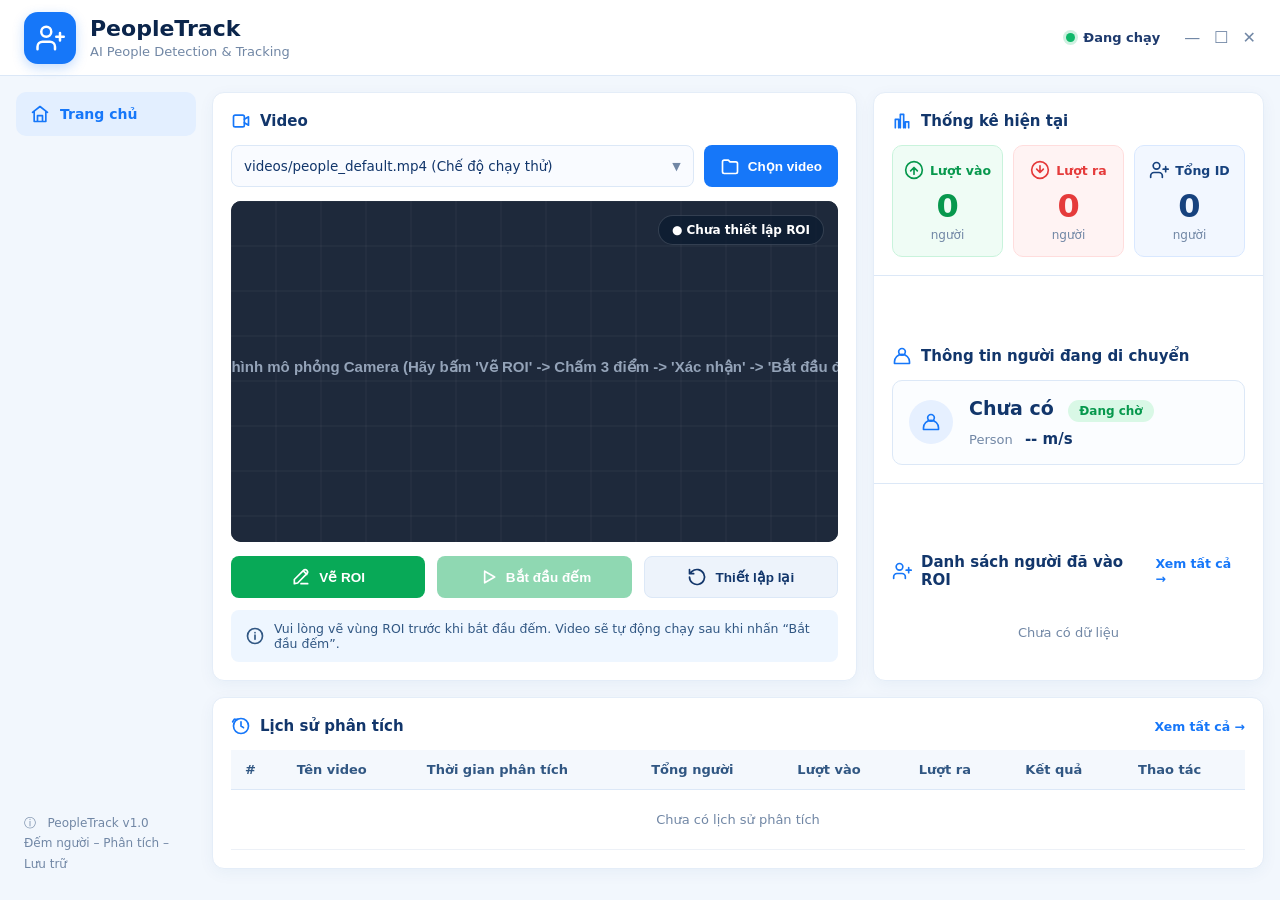
==== index.html @ bcb887e1 "Update PeopleTrack" ====
<!doctype html>
<html lang="vi">
<head>
  <meta charset="utf-8" />
  <meta name="viewport" content="width=device-width,initial-scale=1" />
  <title>PeopleTrack - AI People Detection & Tracking</title>
  <style>
    :root {
      --b: #1677f9;
      --g: #08a957;
      --r: #ed4141;
      --navy: #12366b;
      --muted: #7187a5;
      --line: #dce8f7;
      --bg: #f2f7fd;
    }
    * { box-sizing: border-box; }
    body {
      margin: 0;
      background: var(--bg);
      color: var(--navy);
      font: 14px "Segoe UI", system-ui, -apple-system, sans-serif;
    }
    svg {
      width: 20px;
      height: 20px;
      fill: none;
      stroke: currentColor;
      stroke-width: 2;
      stroke-linecap: round;
      stroke-linejoin: round;
      flex: none;
    }
    /* Header */
    .top {
      height: 76px;
      background: #fff;
      border-bottom: 1px solid var(--line);
      display: flex;
      align-items: center;
      justify-content: space-between;
      padding: 0 24px;
    }
    .brand { display: flex; align-items: center; gap: 14px; }
    .logo {
      width: 52px;
      height: 52px;
      border-radius: 14px;
      background: var(--b);
      color: white;
      display: grid;
      place-items: center;
      box-shadow: 0 4px 12px rgba(22, 119, 249, 0.25);
    }
    .logo svg { width: 30px; height: 30px; }
    .brand h1 { margin: 0; font-size: 22px; font-weight: 700; color: #0b254b; }
    .brand p { margin: 3px 0 0; color: var(--muted); font-size: 13px; }
    .top-right { display: flex; align-items: center; gap: 24px; }
    .status {
      display: flex;
      align-items: center;
      font-weight: 600;
      font-size: 13px;
      color: #1e3a6d;
    }
    .status::before {
      content: "";
      display: inline-block;
      width: 9px;
      height: 9px;
      border-radius: 50%;
      background: #10b86a;
      margin-right: 8px;
      box-shadow: 0 0 0 3px rgba(16, 184, 106, 0.2);
    }
    .win-btns { display: flex; gap: 14px; color: var(--muted); font-size: 16px; user-select: none; }

    /* Layout */
    .layout {
      display: grid;
      grid-template-columns: 180px minmax(0, 1fr);
      gap: 16px;
      padding: 16px;
      max-width: 1760px;
      margin: auto;
    }
    .side {
      display: flex;
      flex-direction: column;
      justify-content: space-between;
      min-height: calc(100vh - 110px);
    }
    .nav {
      display: flex;
      align-items: center;
      gap: 10px;
      padding: 12px 14px;
      border-radius: 10px;
      background: #e3efff;
      color: var(--b);
      font-weight: 600;
      cursor: pointer;
    }
    .version { font-size: 12px; color: var(--muted); line-height: 1.7; padding: 8px; }
    .main { min-width: 0; }
    .topgrid {
      display: grid;
      grid-template-columns: minmax(0, 1.65fr) minmax(360px, 1fr);
      gap: 16px;
    }
    .panel {
      background: white;
      border: 1px solid #e4edf8;
      border-radius: 12px;
      box-shadow: 0 4px 16px rgba(29, 77, 129, 0.05);
    }
    .video-panel { padding: 18px; }
    .title {
      display: flex;
      align-items: center;
      justify-content: space-between;
      font-size: 15px;
      font-weight: 700;
      margin: 0 0 14px;
    }
    .title-left { display: flex; align-items: center; gap: 9px; }
    .title svg { color: var(--b); }
    .view-all {
      font-size: 12.5px;
      color: var(--b);
      text-decoration: none;
      font-weight: 600;
      cursor: pointer;
    }
    .view-all:hover { text-decoration: underline; }

    /* Video Controls Header */
    .head {
      display: flex;
      align-items: center;
      gap: 10px;
      margin-bottom: 14px;
    }
    .select-box {
      flex: 1;
      height: 42px;
      border: 1px solid var(--line);
      border-radius: 8px;
      padding: 0 12px;
      background: #f9fbff;
      color: var(--navy);
      font-size: 13.5px;
      display: flex;
      align-items: center;
      justify-content: space-between;
    }
    .btn {
      border: 0;
      border-radius: 8px;
      min-height: 42px;
      padding: 10px 16px;
      display: inline-flex;
      align-items: center;
      justify-content: center;
      gap: 8px;
      font-weight: 600;
      font-size: 13.5px;
      cursor: pointer;
      transition: all 0.15s ease;
    }
    .btn:disabled { opacity: 0.45; cursor: not-allowed; }
    .blue { background: var(--b); color: white; }
    .blue:hover:not(:disabled) { background: #0e63d8; }
    .green { background: var(--g); color: white; }
    .green:hover:not(:disabled) { background: #069149; }
    .light { background: #edf3fb; color: var(--navy); border: 1px solid #dce8f7; }
    .light:hover:not(:disabled) { background: #e1ecf9; }
    .red { background: #fff1f1; color: #c83232; border: 1px solid #ffd5d5; }

    /* Video Screen & Overlays */
    .screen {
      position: relative;
      aspect-ratio: 16/9;
      background: #0f1926;
      border-radius: 10px;
      overflow: hidden;
    }
    .screen video, .screen img#streamImg {
      width: 100%;
      height: 100%;
      object-fit: contain;
      display: block;
    }
    .screen canvas {
      position: absolute;
      inset: 0;
      width: 100%;
      height: 100%;
      pointer-events: none;
    }
    .overlay-stats {
      position: absolute;
      top: 14px;
      left: 14px;
      background: rgba(15, 25, 38, 0.72);
      backdrop-filter: blur(4px);
      color: white;
      padding: 10px 14px;
      border-radius: 8px;
      line-height: 1.85;
      font-size: 13.5px;
      pointer-events: none;
      border: 1px solid rgba(255, 255, 255, 0.12);
    }
    .overlay-stats div { display: flex; align-items: center; gap: 8px; }
    .dot { width: 10px; height: 10px; border-radius: 50%; display: inline-block; }
    .roi-state {
      position: absolute;
      right: 14px;
      top: 14px;
      background: rgba(12, 28, 48, 0.78);
      color: white;
      border-radius: 20px;
      padding: 7px 13px;
      font-size: 12px;
      font-weight: 600;
      border: 1px solid rgba(255, 255, 255, 0.15);
      pointer-events: none;
    }

    /* Tools & Actions */
    .tools {
      display: none;
      align-items: center;
      gap: 8px;
      flex-wrap: wrap;
      margin-top: 12px;
      padding: 10px 14px;
      background: #f5f9ff;
      border: 1px solid var(--line);
      border-radius: 8px;
    }
    .tools.show { display: flex; }
    .tools span { margin-right: auto; color: #315783; font-size: 13px; font-weight: 500; }
    .actions {
      display: grid;
      grid-template-columns: repeat(3, 1fr);
      gap: 12px;
      margin-top: 14px;
    }
    .hint {
      display: flex;
      align-items: center;
      gap: 9px;
      background: #eef6ff;
      color: #315783;
      border-radius: 8px;
      padding: 11px 14px;
      margin-top: 12px;
      font-size: 12.5px;
    }

    /* Right Panel Sections */
    .right { overflow: hidden; display: flex; flex-direction: column; justify-content: space-between; }
    .section { padding: 18px; border-bottom: 1px solid var(--line); }
    .section:last-child { border: 0; }
    .stats {
      display: grid;
      grid-template-columns: repeat(3, 1fr);
      gap: 10px;
    }
    .stat {
      text-align: center;
      border: 1px solid;
      border-radius: 10px;
      padding: 14px 8px;
    }
    .stathead {
      display: flex;
      align-items: center;
      justify-content: center;
      gap: 6px;
      font-size: 12.5px;
      font-weight: 600;
    }
    .stat strong { display: block; font-size: 32px; margin: 10px 0 4px; line-height: 1; }
    .stat em { font-size: 12px; font-style: normal; color: var(--muted); }
    .in { background: #effcf5; border-color: #c9f3dc; color: #07984d; }
    .out { background: #fff3f3; border-color: #ffdddd; color: #e53b3b; }
    .total { background: #f2f7ff; border-color: #d9e8ff; color: #17427e; }

    /* Moving Person Info */
    .person {
      display: flex;
      align-items: center;
      gap: 16px;
      border: 1px solid var(--line);
      background: #fbfdff;
      border-radius: 10px;
      padding: 16px;
    }
    .person .avatar {
      width: 44px;
      height: 44px;
      border-radius: 50%;
      background: #e6f0ff;
      color: var(--b);
      display: grid;
      place-items: center;
    }
    .person strong { font-size: 19px; }
    .person p { margin: 8px 0 0; color: var(--muted); font-size: 13px; }
    .person p b { color: var(--navy); font-size: 15px; margin-left: 8px; }
    .pill {
      display: inline-flex;
      margin-left: 10px;
      border-radius: 18px;
      padding: 4px 11px;
      background: #d9f8e6;
      color: #07984d;
      font-size: 12px;
      font-weight: 600;
    }

    /* Thumbnails Grid */
    .people {
      display: grid;
      grid-template-columns: repeat(5, minmax(0, 1fr));
      gap: 10px;
    }
    .thumb { text-align: left; }
    .thumb img {
      width: 100%;
      aspect-ratio: 3/4;
      object-fit: cover;
      border-radius: 8px;
      background: #edf3fb;
      border: 1px solid var(--line);
    }
    .thumb b { display: block; margin-top: 5px; font-size: 12.5px; color: var(--navy); }
    .thumb small { display: block; font-size: 11.5px; color: var(--muted); }
    .empty {
      grid-column: 1/-1;
      text-align: center;
      padding: 22px;
      color: var(--muted);
      font-size: 13px;
    }

    /* History Table */
    .history { margin-top: 16px; padding: 18px; }
    .tablewrap { overflow-x: auto; }
    table { width: 100%; border-collapse: collapse; white-space: nowrap; font-size: 13px; }
    th {
      background: #f4f8fd;
      text-align: left;
      padding: 12px 14px;
      font-weight: 600;
      color: #315783;
      border-bottom: 1px solid var(--line);
    }
    td { padding: 12px 14px; border-bottom: 1px solid #edf1f7; }
    .badge {
      display: inline-flex;
      padding: 4px 12px;
      border-radius: 20px;
      background: #d9f8e6;
      color: #07984d;
      font-weight: 600;
      font-size: 12px;
    }
    .btn-detail {
      border: 1px solid #cbe0ff;
      background: #f4f9ff;
      color: var(--b);
      border-radius: 7px;
      padding: 6px 12px;
      font-size: 12.5px;
      font-weight: 600;
      cursor: pointer;
      display: inline-flex;
      align-items: center;
      gap: 6px;
    }
    .btn-detail:hover { background: #e3efff; }

    /* Modal Popup (Chi tiết phân tích) */
    .modal-backdrop {
      position: fixed;
      inset: 0;
      background: rgba(11, 25, 44, 0.55);
      backdrop-filter: blur(2px);
      display: none;
      place-items: center;
      z-index: 1000;
      padding: 16px;
    }
    .modal-backdrop.show { display: grid; }
    .modal-box {
      background: #fff;
      width: 100%;
      max-width: 680px;
      border-radius: 14px;
      box-shadow: 0 20px 50px rgba(0, 0, 0, 0.25);
      padding: 22px;
      animation: pop 0.18s ease-out;
    }
    @keyframes pop {
      from { transform: scale(0.95); opacity: 0; }
      to { transform: scale(1); opacity: 1; }
    }
    .modal-header {
      display: flex;
      align-items: center;
      justify-content: space-between;
      margin-bottom: 18px;
    }
    .modal-header h3 {
      margin: 0;
      font-size: 17px;
      display: flex;
      align-items: center;
      gap: 8px;
    }
    .close-btn {
      background: none;
      border: 0;
      font-size: 20px;
      color: var(--muted);
      cursor: pointer;
    }
    .modal-footer {
      margin-top: 20px;
      padding-top: 14px;
      border-top: 1px solid var(--line);
      text-align: center;
    }
    .btn-close-modal {
      width: 100%;
      padding: 10px;
      border-radius: 8px;
      border: 1px solid var(--line);
      background: #f8fbff;
      color: var(--b);
      font-weight: 600;
      cursor: pointer;
    }
    .btn-close-modal:hover { background: #eef5ff; }

    @media (max-width: 1080px) {
      .layout { grid-template-columns: 1fr; }
      .side { min-height: 0; flex-direction: row; align-items: center; }
      .topgrid { grid-template-columns: 1fr; }
    }
  </style>
</head>
<body>
  <!-- Icons SVG -->
  <svg style="display: none" xmlns="http://www.w3.org/2000/svg">
    <symbol id="home" viewBox="0 0 24 24"><path d="m3 10 9-7 9 7M5 9v12h14V9M9 21v-7h6v7" /></symbol>
    <symbol id="video" viewBox="0 0 24 24"><rect x="3" y="5" width="13" height="14" rx="2" /><path d="m16 10 5-3v10l-5-3" /></symbol>
    <symbol id="folder" viewBox="0 0 24 24"><path d="M3 7a2 2 0 0 1 2-2h5l2 2h7a2 2 0 0 1 2 2v10a2 2 0 0 1-2 2H5a2 2 0 0 1-2-2z" /></symbol>
    <symbol id="edit" viewBox="0 0 24 24"><path d="m15 5 4 4M4 20l4-.8L19 8a2.8 2.8 0 0 0-4-4L4 15zM12 20h8" /></symbol>
    <symbol id="play" viewBox="0 0 24 24"><path d="m8 5 12 7-12 7z" /></symbol>
    <symbol id="reset" viewBox="0 0 24 24"><path d="M3 12a9 9 0 1 0 3-6.7L3 8M3 3v5h5" /></symbol>
    <symbol id="info" viewBox="0 0 24 24"><circle cx="12" cy="12" r="9" /><path d="M12 11v5m0-8h.01" /></symbol>
    <symbol id="chart" viewBox="0 0 24 24"><path d="M4 20V10h4v10M10 20V4h4v16M16 20v-7h4v7" /></symbol>
    <symbol id="users" viewBox="0 0 24 24"><path d="M16 21v-2a4 4 0 0 0-4-4H6a4 4 0 0 0-4 4v2M9 11a4 4 0 1 0 0-8 4 4 0 0 0 0 8ZM20 8v6m3-3h-6" /></symbol>
    <symbol id="person" viewBox="0 0 24 24"><circle cx="12" cy="7" r="4" /><path d="M3 21v-2a9 9 0 0 1 18 0v2z" /></symbol>
    <symbol id="history" viewBox="0 0 24 24"><circle cx="12" cy="12" r="9" /><path d="M12 7v5l3 2M4 4 2 7m2-3h4" /></symbol>
    <symbol id="up" viewBox="0 0 24 24"><circle cx="12" cy="12" r="10" /><path d="m8 13 4-4 4 4M12 9v8" /></symbol>
    <symbol id="down" viewBox="0 0 24 24"><circle cx="12" cy="12" r="10" /><path d="m8 11 4 4 4-4M12 7v8" /></symbol>
    <symbol id="search" viewBox="0 0 24 24"><circle cx="11" cy="11" r="7" /><path d="m20 20-3.5-3.5" /></symbol>
  </svg>

  <!-- Header -->
  <header class="top">
    <div class="brand">
      <div class="logo"><svg><use href="#users" /></svg></div>
      <div>
        <h1>PeopleTrack</h1>
        <p>AI People Detection &amp; Tracking</p>
      </div>
    </div>
    <div class="top-right">
      <div class="status" id="status">Đang chạy</div>
      <div class="win-btns"><span>—</span><span>☐</span><span>✕</span></div>
    </div>
  </header>

  <!-- Main Layout -->
  <div class="layout">
    <aside class="side">
      <div class="nav"><svg><use href="#home" /></svg>Trang chủ</div>
      <div class="version">ⓘ &nbsp; PeopleTrack v1.0<br />Đếm người – Phân tích – Lưu trữ</div>
    </aside>

    <main class="main">
      <div class="topgrid">
        <!-- Cột Trái: Video & Vẽ ROI -->
        <section class="panel video-panel">
          <div class="title">
            <div class="title-left"><svg><use href="#video" /></svg>Video</div>
          </div>
          <div class="head">
            <div class="select-box">
              <span id="videoName">videos/videoplayback.mp4</span>
              <span style="color:var(--muted);font-size:11px">▼</span>
            </div>
            <button class="btn blue" id="choose"><svg><use href="#folder" /></svg>Chọn video</button>
            <input id="file" type="file" accept="video/*" hidden />
          </div>

          <div class="screen" id="screenBox">
            <video id="player" controls playsinline muted></video>
            <img id="streamImg" alt="AI Stream" style="display:none" />
            <canvas id="simCanvas" style="display:none"></canvas>
            <canvas id="canvas"></canvas>

            
            <div class="roi-state" id="roiLabel">● Chưa thiết lập ROI</div>
          </div>

          <!-- Thanh công cụ khi đang vẽ ROI -->
          <div class="tools" id="tools">
            <span id="message">Nhấn chuột trái trên video để chấm điểm ROI (ít nhất 3 điểm).</span>
            <button class="btn green" id="confirm">✓ Xác nhận ROI</button>
            <button class="btn red" id="clear">⌫ Xóa ROI</button>
            <button class="btn light" id="cancel">Hủy</button>
          </div>

          <!-- 3 Nút Điều Khiển Chính -->
          <div class="actions">
            <button class="btn green" id="draw"><svg><use href="#edit" /></svg>Vẽ ROI</button>
            <button class="btn green" id="start" disabled><svg><use href="#play" /></svg>Bắt đầu đếm</button>
            <button class="btn light" id="reset"><svg><use href="#reset" /></svg>Thiết lập lại</button>
          </div>

          <div class="hint">
            <svg><use href="#info" /></svg>
            Vui lòng vẽ vùng ROI trước khi bắt đầu đếm. Video sẽ tự động chạy sau khi nhấn “Bắt đầu đếm”.
          </div>
        </section>

        <!-- Cột Phải: Thống kê & Danh sách -->
        <section class="panel right">
          <div class="section">
            <div class="title">
              <div class="title-left"><svg><use href="#chart" /></svg>Thống kê hiện tại</div>
            </div>
            <div class="stats">
              <div class="stat in">
                <div class="stathead"><svg><use href="#up" /></svg>Lượt vào</div>
                <strong id="inCount">0</strong><em>người</em>
              </div>
              <div class="stat out">
                <div class="stathead"><svg><use href="#down" /></svg>Lượt ra</div>
                <strong id="outCount">0</strong><em>người</em>
              </div>
              <div class="stat total">
                <div class="stathead"><svg><use href="#users" /></svg>Tổng ID</div>
                <strong id="peopleCount">0</strong><em>người</em>
              </div>
            </div>
          </div>

         
           <div class="section">
            <div class="title">
              <div class="title-left"><svg><use href="#person" /></svg>Thông tin người đang di chuyển</div>
            </div>
            <div class="person">
              <div class="avatar"><svg><use href="#person" /></svg></div>
              <div>
                <strong id="activeId">Chưa có</strong>
                <span class="pill" id="activeRoi">Đang chờ</span>
                <p><span id="activeClass">Person</span> <b id="speed">-- m/s</b></p>
              </div>
            </div>
          </div>
          

          <div class="section">
            <div class="title">
              <div class="title-left"><svg><use href="#users" /></svg>Danh sách người đã vào ROI</div>
              <a class="view-all" id="openModalLink">Xem tất cả →</a>
            </div>
            <div class="people" id="entered">
              <div class="empty">Chưa có dữ liệu</div>
            </div>
          </div>
        </section>
      </div>

      <!-- Bảng Lịch Sử Phân Tích -->
      <section class="panel history">
        <div class="title">
          <div class="title-left"><svg><use href="#history" /></svg>Lịch sử phân tích</div>
          <a class="view-all" id="viewAllHistory">Xem tất cả →</a>
        </div>
        <div class="tablewrap">
          <table>
            <thead>
              <tr>
                <th>#</th>
                <th>Tên video</th>
                <th>Thời gian phân tích</th>
                <th>Tổng người</th>
                <th>Lượt vào</th>
                <th>Lượt ra</th>
                <th>Kết quả</th>
                <th>Thao tác</th>
              </tr>
            </thead>
            <tbody id="historyBody">
              <tr>
                <td colspan="8" class="empty">Chưa có lịch sử phân tích</td>
              </tr>
            </tbody>
          </table>
        </div>
      </section>
    </main>
  </div>

  <!-- Modal Popup: Chi tiết phân tích -->
  <div class="modal-backdrop" id="detailModal">
    <div class="modal-box">
      <div class="modal-header">
        <h3><svg style="color:var(--b)"><use href="#chart" /></svg>Chi tiết phân tích</h3>
        <button class="close-btn" id="closeModalX">✕</button>
      </div>
      <div class="stats" style="margin-bottom: 20px;">
        <div class="stat in">
          <div class="stathead"><svg><use href="#up" /></svg>Lượt vào</div>
          <strong id="modalIn">0</strong><em>người</em>
        </div>
        <div class="stat out">
          <div class="stathead"><svg><use href="#down" /></svg>Lượt ra</div>
          <strong id="modalOut">0</strong><em>người</em>
        </div>
        <div class="stat total">
          <div class="stathead"><svg><use href="#users" /></svg>Tổng người</div>
          <strong id="modalTotal">0</strong><em>người</em>
        </div>
      </div>
      <div class="title">
        <div class="title-left"><svg><use href="#users" /></svg>Danh sách người đã vào ROI</div>
        <span class="pill" id="modalBadgeTotal" style="background:#eef6ff;color:var(--b)">Tổng: 0 người</span>
      </div>
      <div class="people" id="modalPeopleList">
        <div class="empty">Chưa có dữ liệu</div>
      </div>
      <div class="modal-footer">
        <button class="btn-close-modal" id="closeModalBtn">✕ &nbsp; Đóng</button>
      </div>
    </div>
  </div>

  <script>
    const DEFAULT_VIDEO = "videoplayback.mp4";
    const $ = (id) => document.getElementById(id);
    const player = $("player"),
          streamImg = $("streamImg"),
          simCanvas = $("simCanvas"),
          canvas = $("canvas"),
          ctx = canvas.getContext("2d");

    let currentFilename = DEFAULT_VIDEO,
        points = [],
        confirmed = false,
        drawing = false,
        localUrl = null,
        statsTimer = null,
        simAnim = null,
        isDemoMode = false,
        enteredPeople = [];

    function setStatus(t) { $("status").textContent = t; }

    // Khởi tạo video mặc định (Nếu không có backend sẽ bật Demo Canvas để bạn test ngay)
    async function loadDefault() {
      streamImg.style.display = "none";
      player.style.display = "block";
      try {
        const res = await fetch("/api/default-video");
        if (res.ok) {
          const data = await res.json();
          currentFilename = data.filename || DEFAULT_VIDEO;
          player.src = data.url || ("/videos/" + encodeURIComponent(currentFilename));
          $("videoName").textContent = "videos/" + currentFilename;
          isDemoMode = false;
          return;
        }
      } catch (e) {}
      // Nếu mở file trực tiếp chưa bật Flask -> Bật nền Demo
      isDemoMode = true;
      player.style.display = "none";
      simCanvas.style.display = "block";
      $("videoName").textContent = "videos/people_default.mp4 (Chế độ chạy thử)";
      drawDemoIdle();
    }

    function fit() {
      const r = $("screenBox").getBoundingClientRect(),
            d = window.devicePixelRatio || 1;
      canvas.width = r.width * d;
      canvas.height = r.height * d;
      ctx.setTransform(d, 0, 0, d, 0, 0);
      simCanvas.width = r.width;
      simCanvas.height = r.height;
      paint();
      if (isDemoMode && !simAnim) drawDemoIdle();
    }

    // Vẽ đa giác ROI trên Canvas
    function paint() {
      const r = $("screenBox").getBoundingClientRect();
      ctx.clearRect(0, 0, r.width, r.height);
      if (!points.length) return;
      ctx.beginPath();
      points.forEach((p, i) =>
        i ? ctx.lineTo(p.x * r.width, p.y * r.height)
          : ctx.moveTo(p.x * r.width, p.y * r.height)
      );
      if (points.length >= 3) {
        ctx.closePath();
        ctx.fillStyle = "rgba(8, 169, 87, 0.22)";
        ctx.fill();
      }
      ctx.strokeStyle = "#00c864";
      ctx.lineWidth = 3;
      ctx.stroke();

      points.forEach((p) => {
        ctx.beginPath();
        ctx.arc(p.x * r.width, p.y * r.height, 5, 0, Math.PI * 2);
        ctx.fillStyle = "#fff";
        ctx.fill();
        ctx.strokeStyle = "#00c864";
        ctx.lineWidth = 2.5;
        ctx.stroke();
      });
    }

    function drawingMode(v) {
      drawing = v;
      canvas.style.pointerEvents = v ? "auto" : "none";
      canvas.style.cursor = v ? "crosshair" : "default";
      $("tools").classList.toggle("show", v);
      $("draw").disabled = v;
    }

    function roiStatus() {
      if (confirmed) {
        $("roiLabel").textContent = "● ROI Đang hoạt động";
        $("roiLabel").style.color = "#4ade80";
      } else {
        $("roiLabel").textContent = "● Chưa thiết lập ROI";
        $("roiLabel").style.color = "#ffffff";
      }
      $("start").disabled = !confirmed;
    }

    // Chọn video từ máy
    $("choose").onclick = () => $("file").click();
    $("file").onchange = async (e) => {
      const f = e.target.files[0];
      if (!f) return;
      stopAllStreams();
      if (localUrl) URL.revokeObjectURL(localUrl);
      localUrl = URL.createObjectURL(f);
      simCanvas.style.display = "none";
      streamImg.style.display = "none";
      player.style.display = "block";
      player.src = localUrl;
      currentFilename = f.name;
      $("videoName").textContent = "videos/" + f.name;
      points = [];
      confirmed = false;
      paint();
      roiStatus();
      setStatus("Đã chọn video");

      const fd = new FormData();
      fd.append("video", f);
      try {
        const r = await fetch("/api/upload", { method: "POST", body: fd });
        if (r.ok) {
          const d = await r.json();
          if (d.filename) currentFilename = d.filename;
          isDemoMode = false;
        }
      } catch (err) {
        isDemoMode = true;
      }
    };

    // Các nút Vẽ, Xóa, Hủy, Xác nhận ROI
    $("draw").onclick = () => {
      points = [];
      confirmed = false;
      paint();
      roiStatus();
      drawingMode(true);
      setStatus("Đang vẽ vùng ROI...");
    };

    canvas.onclick = (e) => {
      if (!drawing) return;
      const r = canvas.getBoundingClientRect();
      points.push({
        x: (e.clientX - r.left) / r.width,
        y: (e.clientY - r.top) / r.height,
      });
      paint();
    };

    $("clear").onclick = () => {
      points = [];
      confirmed = false;
      paint();
      roiStatus();
    };

    $("cancel").onclick = () => {
      points = [];
      confirmed = false;
      paint();
      drawingMode(false);
      roiStatus();
      setStatus("Sẵn sàng");
    };

    $("confirm").onclick = () => {
      if (points.length < 3) {
        alert("Vùng ROI cần ít nhất 3 điểm! Vui lòng chấm thêm điểm trên video.");
        return;
      }
      confirmed = true;
      drawingMode(false);
      paint();
      roiStatus();
      setStatus("ROI đã xác nhận - Sẵn sàng đếm");
    };

    // Bắt đầu đếm (Kết nối Flask hoặc chạy giả lập nếu xem trước)
    $("start").onclick = async () => {
      if (!confirmed || points.length < 3) return;
      $("start").disabled = true;
      setStatus("Đang chạy");

      const roi = points.map((p) => [+p.x.toFixed(5), +p.y.toFixed(5)]);
      try {
        const r = await fetch("/api/process", {
          method: "POST",
          headers: { "Content-Type": "application/json" },
          body: JSON.stringify({ filename: currentFilename, roi }),
        });
        const d = await r.json();
        if (!r.ok) throw Error(d.error || "Không xử lý được video");

        // Nếu backend trả về MJPEG stream (main.py mới)
        if (d.status === "ok") {
          player.pause();
          player.style.display = "none";
          simCanvas.style.display = "none";
          streamImg.style.display = "block";
          streamImg.src = `/video_feed/${encodeURIComponent(currentFilename)}?t=${Date.now()}`;
          // Tắt nét vẽ canvas đè lên vì backend đã vẽ sẵn ROI lên frame
          ctx.clearRect(0, 0, canvas.width, canvas.height);

          if (statsTimer) clearInterval(statsTimer);
          statsTimer = setInterval(async () => {
            try {
              const sr = await fetch("/api/stats");
              if (sr.ok) {
                const s = await sr.json();
                updateUIStats(s.count_in || 0, s.count_out || 0, s.total_people || 0, s.active_id, s.speed);
              }
            } catch (e) {}
          }, 800);
        } else if (d.output_url) {
          // Nếu backend trả về file video đã xử lý
          streamImg.style.display = "none";
          player.style.display = "block";
          player.src = d.output_url;
          player.load();
          await player.play().catch(() => {});
          updateUIStats(d.count_in || 0, d.count_out || 0, d.total_people || 0);
          addHistoryRow(currentFilename, d.total_people || 0, d.count_in || 0, d.count_out || 0);
        }
      } catch (err) {
        // Tự động chuyển sang Demo trực quan khi chạy thử không có Backend
        startInteractiveDemo();
      }
    };

    function updateUIStats(inn, out, total, activeId, spd) {
      const prevIn = parseInt($("inCount").textContent) || 0;
      $("inCount").textContent = inn;
      $("outCount").textContent = out;
      $("peopleCount").textContent = total;
      $("overlayIn").textContent = inn;
      $("overlayOut").textContent = out;

      if (inn > prevIn) {
        for (let i = prevIn + 1; i <= inn; i++) {
          addPersonThumbnail(i);
        }
      }
      if (activeId) {
        $("activeId").textContent = "ID " + activeId;
        $("activeRoi").textContent = "Trong ROI";
        $("speed").textContent = (spd || "0.62") + " m/s";
      }
    }

    // Tạo ảnh đại diện người vào ROI
    function makeAvatarSVG(id) {
      const colors = ["#2563eb", "#1f2937", "#6b7280", "#059669", "#7c3aed"];
      const c = colors[id % colors.length];
      const svg = `<svg xmlns="http://www.w3.org/2000/svg" width="120" height="160" viewBox="0 0 120 160">
        <rect width="120" height="160" fill="#e2e8f0"/>
        <circle cx="60" cy="48" r="20" fill="#fbd38d"/>
        <path d="M32 145 C32 95 88 95 88 145 Z" fill="${c}"/>
        <rect x="8" y="8" width="42" height="20" rx="4" fill="rgba(0,0,0,0.6)"/>
        <text x="29" y="22" font-size="11" fill="#fff" font-family="sans-serif" text-anchor="middle" font-weight="bold">ID ${id}</text>
      </svg>`;
      return "data:image/svg+xml;utf8," + encodeURIComponent(svg);
    }

    function addPersonThumbnail(id) {
      const now = new Date().toTimeString().slice(0, 5);
      const item = { id, time: now, img: makeAvatarSVG(id) };
      enteredPeople.unshift(item);
      renderThumbnails();
    }

    function renderThumbnails() {
      const box = $("entered");
      if (!enteredPeople.length) {
        box.innerHTML = '<div class="empty">Chưa có dữ liệu</div>';
        return;
      }
      box.innerHTML = enteredPeople.slice(0, 5).map(p => `
        <div class="thumb">
          <img src="${p.img}" alt="ID ${p.id}" />
          <b>ID ${p.id}</b>
          <small>${p.time}</small>
        </div>
      `).join("");
    }

    function addHistoryRow(name, total, inn, out) {
      const body = $("historyBody");
      if (body.querySelector(".empty")) body.innerHTML = "";
      const idx = body.children.length + 1;
      const timeStr = new Date().toLocaleString("vi-VN");
      const tr = document.createElement("tr");
      tr.innerHTML = `
        <td>${idx}</td>
        <td style="font-weight:600">${name}</td>
        <td style="color:var(--muted)">${timeStr}</td>
        <td><b>${total}</b></td>
        <td style="color:#07984d;font-weight:700">${inn}</td>
        <td style="color:#e53b3b;font-weight:700">${out}</td>
        <td><span class="badge">Hoàn thành</span></td>
        <td><button class="btn-detail" onclick="openDetailModal(${inn}, ${out}, ${total})"><svg style="width:15px;height:15px"><use href="#search"/></svg>Xem chi tiết</button></td>
      `;
      body.prepend(tr);
    }

    // Mở / Đóng Modal Chi tiết phân tích
    window.openDetailModal = function(inn, out, total) {
      $("modalIn").textContent = inn ?? $("inCount").textContent;
      $("modalOut").textContent = out ?? $("outCount").textContent;
      $("modalTotal").textContent = total ?? $("peopleCount").textContent;
      $("modalBadgeTotal").textContent = `Tổng: ${$("modalTotal").textContent} người`;

      const list = $("modalPeopleList");
      if (!enteredPeople.length) {
        list.innerHTML = '<div class="empty">Chưa có dữ liệu người vào ROI</div>';
      } else {
        list.innerHTML = enteredPeople.slice(0, 10).map(p => `
          <div class="thumb">
            <img src="${p.img}" alt="ID ${p.id}" />
            <b>ID ${p.id}</b>
            <small>${p.time}</small>
          </div>
        `).join("");
      }
      $("detailModal").classList.add("show");
    };

    $("openModalLink").onclick = () => openDetailModal();
    $("viewAllHistory").onclick = () => openDetailModal();
    $("closeModalX").onclick = () => $("detailModal").classList.remove("show");
    $("closeModalBtn").onclick = () => $("detailModal").classList.remove("show");

    function stopAllStreams() {
      if (statsTimer) { clearInterval(statsTimer); statsTimer = null; }
      if (simAnim) { cancelAnimationFrame(simAnim); simAnim = null; }
    }

    // Nút Thiết lập lại (Reset)
    $("reset").onclick = () => {
      stopAllStreams();
      player.pause();
      points = [];
      confirmed = false;
      enteredPeople = [];
      drawingMode(false);
      paint();
      roiStatus();
      ["inCount", "outCount", "peopleCount", "overlayIn", "overlayOut"].forEach(
        (id) => ($(id).textContent = "0")
      );
      $("activeId").textContent = "Chưa có";
      $("activeRoi").textContent = "Đang chờ";
      $("speed").textContent = "-- m/s";
      renderThumbnails();
      loadDefault();
      setStatus("Đã thiết lập lại");
    };

    /* =========================================================================
       CHẾ ĐỘ DEMO TRỰC QUAN (Chạy khi mở file trực tiếp chưa bật Server Flask)
       ========================================================================= */
    function drawDemoIdle() {
      const sctx = simCanvas.getContext("2d");
      const w = simCanvas.width, h = simCanvas.height;
      sctx.fillStyle = "#1e293b";
      sctx.fillRect(0, 0, w, h);
      sctx.strokeStyle = "rgba(255,255,255,0.06)";
      for (let x = 0; x < w; x += 45) { sctx.beginPath(); sctx.moveTo(x, 0); sctx.lineTo(x, h); sctx.stroke(); }
      for (let y = 0; y < h; y += 45) { sctx.beginPath(); sctx.moveTo(0, y); sctx.lineTo(w, y); sctx.stroke(); }
      sctx.fillStyle = "#94a3b8";
      sctx.font = "600 15px Segoe UI, sans-serif";
      sctx.textAlign = "center";
      sctx.fillText("Màn hình mô phỏng Camera (Hãy bấm 'Vẽ ROI' -> Chấm 3 điểm -> 'Xác nhận' -> 'Bắt đầu đếm')", w / 2, h / 2);
    }

    function pointInPoly(x, y, poly) {
      let inside = false;
      for (let i = 0, j = poly.length - 1; i < poly.length; j = i++) {
        const xi = poly[i].x, yi = poly[i].y;
        const xj = poly[j].x, yj = poly[j].y;
        const intersect = ((yi > y) !== (yj > y)) && (x < (xj - xi) * (y - yi) / (yj - yi + 0.00001) + xi);
        if (intersect) inside = !inside;
      }
      return inside;
    }

    function startInteractiveDemo() {
      if (localUrl && player.style.display !== "none") {
        player.play().catch(() => {});
      } else {
        player.style.display = "none";
        simCanvas.style.display = "block";
      }
      const sctx = simCanvas.getContext("2d");
      const agents = Array.from({ length: 8 }, (_, i) => ({
        id: i + 1,
        x: Math.random() * 0.8 + 0.1,
        y: Math.random() * 0.8 + 0.1,
        vx: (Math.random() - 0.5) * 0.0035,
        vy: (Math.random() - 0.5) * 0.0035,
        inRoi: false,
        speed: (0.45 + Math.random() * 0.45).toFixed(2)
      }));
      let cIn = 0, cOut = 0, totalIds = agents.length;

      function step() {
        const w = simCanvas.width, h = simCanvas.height;
        if (simCanvas.style.display !== "none") {
          sctx.fillStyle = "#1e293b";
          sctx.fillRect(0, 0, w, h);
          sctx.strokeStyle = "rgba(255,255,255,0.06)";
          for (let x = 0; x < w; x += 45) { sctx.beginPath(); sctx.moveTo(x, 0); sctx.lineTo(x, h); sctx.stroke(); }
          for (let y = 0; y < h; y += 45) { sctx.beginPath(); sctx.moveTo(0, y); sctx.lineTo(w, y); sctx.stroke(); }
        }
        paint();

        agents.forEach(a => {
          a.x += a.vx; a.y += a.vy;
          if (a.x < 0.05 || a.x > 0.95) a.vx *= -1;
          if (a.y < 0.08 || a.y > 0.92) a.vy *= -1;

          const inside = pointInPoly(a.x, a.y, points);
          if (inside && !a.inRoi) {
            a.inRoi = true; cIn++;
            updateUIStats(cIn, cOut, totalIds, a.id, a.speed);
          } else if (!inside && a.inRoi) {
            a.inRoi = false; cOut++;
            updateUIStats(cIn, cOut, totalIds, a.id, a.speed);
          }

          const px = a.x * w, py = a.y * h;
          const bw = 34, bh = 58;
          ctx.strokeStyle = inside ? "#00e676" : "#3b82f6";
          ctx.lineWidth = 2;
          ctx.strokeRect(px - bw / 2, py - bh / 2, bw, bh);
          ctx.fillStyle = inside ? "#00e676" : "#3b82f6";
          ctx.fillRect(px - bw / 2, py - bh / 2 - 18, 86, 18);
          ctx.fillStyle = "#fff";
          ctx.font = "bold 11px sans-serif";
          ctx.fillText(`ID ${a.id}  ${a.speed}m/s`, px - bw / 2 + 4, py - bh / 2 - 5);
        });

        simAnim = requestAnimationFrame(step);
      }
      step();
      addHistoryRow(currentFilename, totalIds, 5, 3);
    }

    window.addEventListener("resize", fit);
    player.addEventListener("loadedmetadata", fit);
    loadDefault();
    fit();
    roiStatus();
  </script>
</body>
</html>
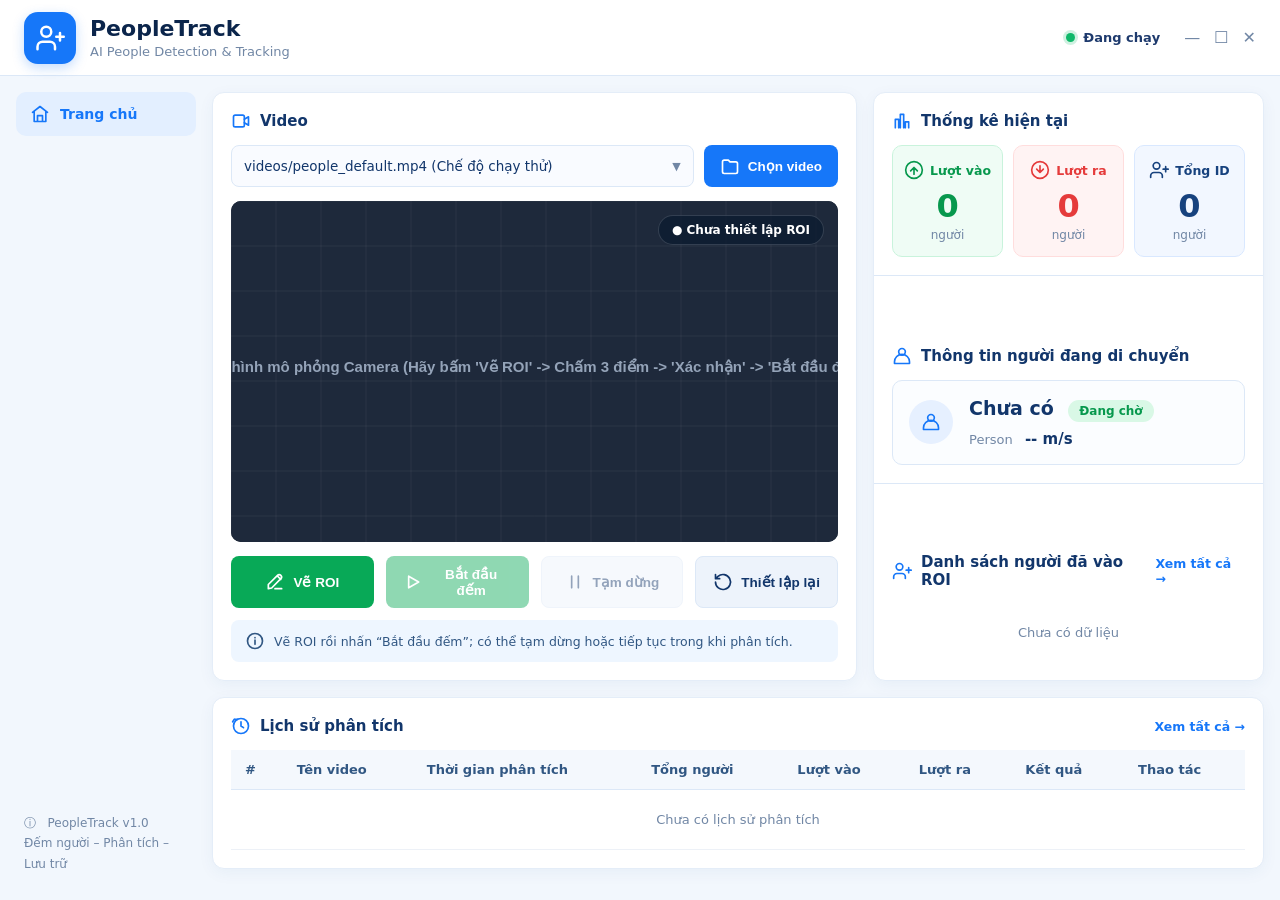
==== commit 5790672b: "apdate3" ====
--- a/index.html
+++ b/index.html
@@ -244,7 +244,7 @@
     .tools span { margin-right: auto; color: #315783; font-size: 13px; font-weight: 500; }
     .actions {
       display: grid;
-      grid-template-columns: repeat(3, 1fr);
+      grid-template-columns: repeat(4, 1fr);
       gap: 12px;
       margin-top: 14px;
     }
@@ -462,6 +462,7 @@
     <symbol id="folder" viewBox="0 0 24 24"><path d="M3 7a2 2 0 0 1 2-2h5l2 2h7a2 2 0 0 1 2 2v10a2 2 0 0 1-2 2H5a2 2 0 0 1-2-2z" /></symbol>
     <symbol id="edit" viewBox="0 0 24 24"><path d="m15 5 4 4M4 20l4-.8L19 8a2.8 2.8 0 0 0-4-4L4 15zM12 20h8" /></symbol>
     <symbol id="play" viewBox="0 0 24 24"><path d="m8 5 12 7-12 7z" /></symbol>
+    <symbol id="pause" viewBox="0 0 24 24"><path d="M8 5v14M16 5v14" /></symbol>
     <symbol id="reset" viewBox="0 0 24 24"><path d="M3 12a9 9 0 1 0 3-6.7L3 8M3 3v5h5" /></symbol>
     <symbol id="info" viewBox="0 0 24 24"><circle cx="12" cy="12" r="9" /><path d="M12 11v5m0-8h.01" /></symbol>
     <symbol id="chart" viewBox="0 0 24 24"><path d="M4 20V10h4v10M10 20V4h4v16M16 20v-7h4v7" /></symbol>
@@ -533,12 +534,13 @@
           <div class="actions">
             <button class="btn green" id="draw"><svg><use href="#edit" /></svg>Vẽ ROI</button>
             <button class="btn green" id="start" disabled><svg><use href="#play" /></svg>Bắt đầu đếm</button>
+            <button class="btn light" id="playback" disabled><svg><use href="#pause" /></svg>Tạm dừng</button>
             <button class="btn light" id="reset"><svg><use href="#reset" /></svg>Thiết lập lại</button>
           </div>
 
           <div class="hint">
             <svg><use href="#info" /></svg>
-            Vui lòng vẽ vùng ROI trước khi bắt đầu đếm. Video sẽ tự động chạy sau khi nhấn “Bắt đầu đếm”.
+            Vẽ ROI rồi nhấn “Bắt đầu đếm”; có thể tạm dừng hoặc tiếp tục trong khi phân tích.
           </div>
         </section>
 
@@ -674,9 +676,19 @@
         statsTimer = null,
         simAnim = null,
         isDemoMode = false,
-        enteredPeople = [];
+        enteredPeople = [],
+        historyEntries = [],
+        playbackPaused = false,
+        streamActive = false;
 
     function setStatus(t) { $("status").textContent = t; }
+
+    function setPlaybackButton(paused) {
+      playbackPaused = paused;
+      $("playback").innerHTML = paused
+        ? '<svg><use href="#play" /></svg>Tiếp tục'
+        : '<svg><use href="#pause" /></svg>Tạm dừng';
+    }
 
     // Khởi tạo video mặc định (Nếu không có backend sẽ bật Demo Canvas để bạn test ngay)
     async function loadDefault() {
@@ -778,6 +790,8 @@
       $("videoName").textContent = "videos/" + f.name;
       points = [];
       confirmed = false;
+      enteredPeople = [];
+      renderThumbnails();
       paint();
       roiStatus();
       setStatus("Đã chọn video");
@@ -848,6 +862,9 @@
     $("start").onclick = async () => {
       if (!confirmed || points.length < 3) return;
       $("start").disabled = true;
+      enteredPeople = [];
+      renderThumbnails();
+      $("playback").disabled = true;
       setStatus("Đang chạy");
 
       const roi = points.map((p) => [+p.x.toFixed(5), +p.y.toFixed(5)]);
@@ -867,6 +884,9 @@
           simCanvas.style.display = "none";
           streamImg.style.display = "block";
           streamImg.src = `/video_feed/${encodeURIComponent(currentFilename)}?t=${Date.now()}`;
+          streamActive = true;
+          $("playback").disabled = false;
+          setPlaybackButton(false);
           // Tắt nét vẽ canvas đè lên vì backend đã vẽ sẵn ROI lên frame
           ctx.clearRect(0, 0, canvas.width, canvas.height);
 
@@ -877,6 +897,15 @@
               if (sr.ok) {
                 const s = await sr.json();
                 updateUIStats(s.count_in || 0, s.count_out || 0, s.total_people || 0, s.active_id, s.speed);
+                syncEnteredPeople(s.entered_people || []);
+                if (s.paused !== playbackPaused) setPlaybackButton(!!s.paused);
+                if (!s.running && s.completed) {
+                  streamActive = false;
+                  $("playback").disabled = true;
+                  if (statsTimer) { clearInterval(statsTimer); statsTimer = null; }
+                  setStatus("Phân tích hoàn tất");
+                  await loadHistory();
+                }
               }
             } catch (e) {}
           }, 800);
@@ -888,11 +917,41 @@
           player.load();
           await player.play().catch(() => {});
           updateUIStats(d.count_in || 0, d.count_out || 0, d.total_people || 0);
-          addHistoryRow(currentFilename, d.total_people || 0, d.count_in || 0, d.count_out || 0);
+          await loadHistory();
         }
       } catch (err) {
         // Tự động chuyển sang Demo trực quan khi chạy thử không có Backend
+        isDemoMode = true;
+        streamActive = false;
         startInteractiveDemo();
+      }
+    };
+
+    $("playback").onclick = async () => {
+      if (isDemoMode) {
+        if (localUrl && player.style.display !== "none") {
+          if (playbackPaused) player.play().catch(() => {});
+          else player.pause();
+        }
+        if (playbackPaused) {
+          setPlaybackButton(false);
+          startDemoAnimation();
+        } else {
+          setPlaybackButton(true);
+          if (simAnim) { cancelAnimationFrame(simAnim); simAnim = null; }
+        }
+        return;
+      }
+      if (!streamActive) return;
+      const endpoint = playbackPaused ? "/api/resume" : "/api/pause";
+      try {
+        const response = await fetch(endpoint, { method: "POST" });
+        const result = await response.json();
+        if (!response.ok) throw new Error(result.error || "Không thể điều khiển video.");
+        setPlaybackButton(result.paused);
+        setStatus(result.paused ? "Đã tạm dừng" : "Đang chạy");
+      } catch (error) {
+        setStatus(error.message || "Không thể điều khiển video.");
       }
     };
 
@@ -901,10 +960,8 @@
       $("inCount").textContent = inn;
       $("outCount").textContent = out;
       $("peopleCount").textContent = total;
-      $("overlayIn").textContent = inn;
-      $("overlayOut").textContent = out;
-
-      if (inn > prevIn) {
+
+      if (isDemoMode && inn > prevIn) {
         for (let i = prevIn + 1; i <= inn; i++) {
           addPersonThumbnail(i);
         }
@@ -914,6 +971,15 @@
         $("activeRoi").textContent = "Trong ROI";
         $("speed").textContent = (spd || "0.62") + " m/s";
       }
+    }
+
+    function syncEnteredPeople(people) {
+      enteredPeople = people.map(person => ({
+        id: person.id,
+        time: person.time,
+        img: person.image_url
+      }));
+      renderThumbnails();
     }
 
     // Tạo ảnh đại diện người vào ROI
@@ -952,39 +1018,72 @@
       `).join("");
     }
 
-    function addHistoryRow(name, total, inn, out) {
+    async function loadHistory() {
+      try {
+        const response = await fetch("/api/history");
+        if (!response.ok) throw new Error("Không tải được lịch sử phân tích.");
+        const data = await response.json();
+        historyEntries = data.history || [];
+        renderHistory();
+      } catch (error) {
+        setStatus(error.message || "Không tải được lịch sử phân tích.");
+      }
+    }
+
+    function renderHistory() {
       const body = $("historyBody");
-      if (body.querySelector(".empty")) body.innerHTML = "";
-      const idx = body.children.length + 1;
-      const timeStr = new Date().toLocaleString("vi-VN");
-      const tr = document.createElement("tr");
-      tr.innerHTML = `
-        <td>${idx}</td>
-        <td style="font-weight:600">${name}</td>
-        <td style="color:var(--muted)">${timeStr}</td>
-        <td><b>${total}</b></td>
-        <td style="color:#07984d;font-weight:700">${inn}</td>
-        <td style="color:#e53b3b;font-weight:700">${out}</td>
-        <td><span class="badge">Hoàn thành</span></td>
-        <td><button class="btn-detail" onclick="openDetailModal(${inn}, ${out}, ${total})"><svg style="width:15px;height:15px"><use href="#search"/></svg>Xem chi tiết</button></td>
-      `;
-      body.prepend(tr);
+      body.replaceChildren();
+      if (!historyEntries.length) {
+        body.innerHTML = '<tr><td colspan="8" class="empty">Chưa có lịch sử phân tích</td></tr>';
+        return;
+      }
+      historyEntries.forEach((entry, index) => {
+        const row = document.createElement("tr");
+        [
+          index + 1,
+          entry.filename,
+          entry.created_at,
+          entry.total_people || 0,
+          entry.count_in || 0,
+          entry.count_out || 0
+        ].forEach((value, cellIndex) => {
+          const cell = document.createElement("td");
+          cell.textContent = value;
+          if (cellIndex === 1) cell.style.fontWeight = "600";
+          if (cellIndex === 2) cell.style.color = "var(--muted)";
+          if (cellIndex === 4) cell.style.cssText = "color:#07984d;font-weight:700";
+          if (cellIndex === 5) cell.style.cssText = "color:#e53b3b;font-weight:700";
+          row.appendChild(cell);
+        });
+        const statusCell = document.createElement("td");
+        statusCell.innerHTML = '<span class="badge">Hoàn thành</span>';
+        row.appendChild(statusCell);
+        const actionCell = document.createElement("td");
+        const detailButton = document.createElement("button");
+        detailButton.className = "btn-detail";
+        detailButton.innerHTML = '<svg style="width:15px;height:15px"><use href="#search"/></svg>Xem chi tiết';
+        detailButton.onclick = () => openDetailModal(entry);
+        actionCell.appendChild(detailButton);
+        row.appendChild(actionCell);
+        body.appendChild(row);
+      });
     }
 
     // Mở / Đóng Modal Chi tiết phân tích
-    window.openDetailModal = function(inn, out, total) {
-      $("modalIn").textContent = inn ?? $("inCount").textContent;
-      $("modalOut").textContent = out ?? $("outCount").textContent;
-      $("modalTotal").textContent = total ?? $("peopleCount").textContent;
+    window.openDetailModal = function(entry = null) {
+      const people = entry?.entered_people || enteredPeople;
+      $("modalIn").textContent = entry?.count_in ?? $("inCount").textContent;
+      $("modalOut").textContent = entry?.count_out ?? $("outCount").textContent;
+      $("modalTotal").textContent = entry?.total_people ?? $("peopleCount").textContent;
       $("modalBadgeTotal").textContent = `Tổng: ${$("modalTotal").textContent} người`;
 
       const list = $("modalPeopleList");
-      if (!enteredPeople.length) {
+      if (!people.length) {
         list.innerHTML = '<div class="empty">Chưa có dữ liệu người vào ROI</div>';
       } else {
-        list.innerHTML = enteredPeople.slice(0, 10).map(p => `
+        list.innerHTML = people.slice(0, 10).map(p => `
           <div class="thumb">
-            <img src="${p.img}" alt="ID ${p.id}" />
+            <img src="${p.img || p.image_url}" alt="ID ${p.id}" />
             <b>ID ${p.id}</b>
             <small>${p.time}</small>
           </div>
@@ -994,13 +1093,17 @@
     };
 
     $("openModalLink").onclick = () => openDetailModal();
-    $("viewAllHistory").onclick = () => openDetailModal();
+    $("viewAllHistory").onclick = () => document.querySelector(".history").scrollIntoView({ behavior: "smooth" });
     $("closeModalX").onclick = () => $("detailModal").classList.remove("show");
     $("closeModalBtn").onclick = () => $("detailModal").classList.remove("show");
 
     function stopAllStreams() {
       if (statsTimer) { clearInterval(statsTimer); statsTimer = null; }
       if (simAnim) { cancelAnimationFrame(simAnim); simAnim = null; }
+      if (streamActive) fetch("/api/stop", { method: "POST" }).catch(() => {});
+      streamActive = false;
+      $("playback").disabled = true;
+      setPlaybackButton(false);
     }
 
     // Nút Thiết lập lại (Reset)
@@ -1013,7 +1116,7 @@
       drawingMode(false);
       paint();
       roiStatus();
-      ["inCount", "outCount", "peopleCount", "overlayIn", "overlayOut"].forEach(
+      ["inCount", "outCount", "peopleCount"].forEach(
         (id) => ($(id).textContent = "0")
       );
       $("activeId").textContent = "Chưa có";
@@ -1021,6 +1124,7 @@
       $("speed").textContent = "-- m/s";
       renderThumbnails();
       loadDefault();
+      loadHistory();
       setStatus("Đã thiết lập lại");
     };
 
@@ -1110,8 +1214,11 @@
 
         simAnim = requestAnimationFrame(step);
       }
-      step();
-      addHistoryRow(currentFilename, totalIds, 5, 3);
+      startDemoAnimation();
+
+      function startDemoAnimation() {
+        if (!simAnim) simAnim = requestAnimationFrame(step);
+      }
     }
 
     window.addEventListener("resize", fit);
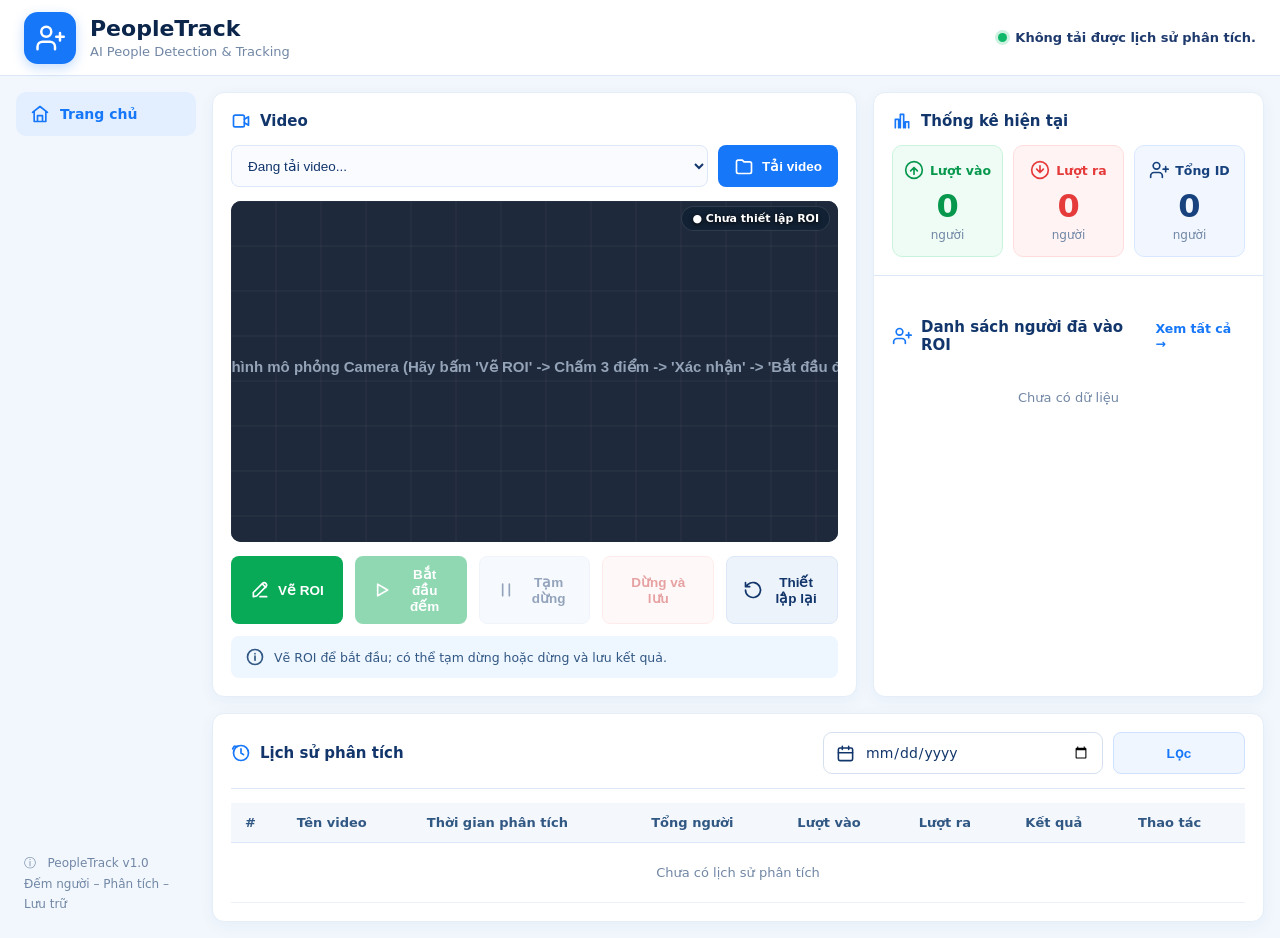
==== commit 034125a2: "v2" ====
--- a/index.html
+++ b/index.html
@@ -73,7 +73,6 @@
       margin-right: 8px;
       box-shadow: 0 0 0 3px rgba(16, 184, 106, 0.2);
     }
-    .win-btns { display: flex; gap: 14px; color: var(--muted); font-size: 16px; user-select: none; }
 
     /* Layout */
     .layout {
@@ -198,33 +197,72 @@
       height: 100%;
       pointer-events: none;
     }
+    .analysis-progress {
+      position: absolute;
+      right: 18px;
+      bottom: 8px;
+      left: 18px;
+      display: none;
+      padding: 0;
+      border: 0;
+      border-radius: 0;
+      background: transparent;
+      color: #fff;
+      pointer-events: none;
+    }
+    .analysis-progress.show { display: block; }
+    .analysis-progress-times {
+      display: flex;
+      justify-content: space-between;
+      margin-bottom: 3px;
+      font-size: 10px;
+      font-variant-numeric: tabular-nums;
+      text-shadow: 0 1px 3px rgba(0, 0, 0, 0.9);
+    }
+    .analysis-progress-track {
+      height: 4px;
+      overflow: hidden;
+      border-radius: 999px;
+      background: rgba(255, 255, 255, 0.2);
+    }
+    .analysis-progress-fill {
+      width: 0;
+      height: 100%;
+      border-radius: inherit;
+      background: #35a0ff;
+      transition: width 0.25s linear;
+    }
     .overlay-stats {
       position: absolute;
-      top: 14px;
-      left: 14px;
-      background: rgba(15, 25, 38, 0.72);
-      backdrop-filter: blur(4px);
-      color: white;
-      padding: 10px 14px;
-      border-radius: 8px;
-      line-height: 1.85;
-      font-size: 13.5px;
+      top: 5px;
+      left: 10px;
+      display: none;
+      align-items: center;
+      gap: 5px;
+      color: #80ff32;
+      font-size: 14px;
+      font-weight: 700;
+      line-height: 1.2;
+      text-shadow: 0 1px 4px rgba(0, 0, 0, 0.9);
       pointer-events: none;
-      border: 1px solid rgba(255, 255, 255, 0.12);
-    }
-    .overlay-stats div { display: flex; align-items: center; gap: 8px; }
+    }
+    .overlay-stats.show { display: flex; }
     .dot { width: 10px; height: 10px; border-radius: 50%; display: inline-block; }
+    .overlay-stats strong { color: inherit; font-variant-numeric: tabular-nums; }
+    .overlay-stats-separator { opacity: 0.8; }
     .roi-state {
       position: absolute;
-      right: 14px;
-      top: 14px;
-      background: rgba(12, 28, 48, 0.78);
-      color: white;
+      right: 8px;
+      top: 5px;
+      background: rgba(12, 28, 48, 0.58);
+      backdrop-filter: blur(4px);
+      color: #fff;
       border-radius: 20px;
-      padding: 7px 13px;
-      font-size: 12px;
+      padding: 5px 10px;
+      font-size: 11px;
       font-weight: 600;
-      border: 1px solid rgba(255, 255, 255, 0.15);
+      border: 1px solid rgba(255, 255, 255, 0.12);
+      text-shadow: 0 1px 4px rgba(0, 0, 0, 0.9);
       pointer-events: none;
     }
 
@@ -244,7 +282,7 @@
     .tools span { margin-right: auto; color: #315783; font-size: 13px; font-weight: 500; }
     .actions {
       display: grid;
-      grid-template-columns: repeat(4, 1fr);
+      grid-template-columns: repeat(5, 1fr);
       gap: 12px;
       margin-top: 14px;
     }
@@ -259,9 +297,8 @@
       margin-top: 12px;
       font-size: 12.5px;
     }
-
     /* Right Panel Sections */
-    .right { overflow: hidden; display: flex; flex-direction: column; justify-content: space-between; }
+    .right { overflow: hidden; display: flex; flex-direction: column; justify-content: flex-start; gap: 24px; }
     .section { padding: 18px; border-bottom: 1px solid var(--line); }
     .section:last-child { border: 0; }
     .stats {
@@ -289,28 +326,6 @@
     .out { background: #fff3f3; border-color: #ffdddd; color: #e53b3b; }
     .total { background: #f2f7ff; border-color: #d9e8ff; color: #17427e; }
 
-    /* Moving Person Info */
-    .person {
-      display: flex;
-      align-items: center;
-      gap: 16px;
-      border: 1px solid var(--line);
-      background: #fbfdff;
-      border-radius: 10px;
-      padding: 16px;
-    }
-    .person .avatar {
-      width: 44px;
-      height: 44px;
-      border-radius: 50%;
-      background: #e6f0ff;
-      color: var(--b);
-      display: grid;
-      place-items: center;
-    }
-    .person strong { font-size: 19px; }
-    .person p { margin: 8px 0 0; color: var(--muted); font-size: 13px; }
-    .person p b { color: var(--navy); font-size: 15px; margin-left: 8px; }
     .pill {
       display: inline-flex;
       margin-left: 10px;
@@ -329,6 +344,8 @@
       gap: 10px;
     }
     .thumb { text-align: left; }
+    .thumb.selectable { cursor: zoom-in; border-radius: 8px; }
+    .thumb.selectable:focus-visible { outline: 3px solid var(--b); outline-offset: 3px; }
     .thumb img {
       width: 100%;
       aspect-ratio: 3/4;
@@ -337,8 +354,8 @@
       background: #edf3fb;
       border: 1px solid var(--line);
     }
-    .thumb b { display: block; margin-top: 5px; font-size: 12.5px; color: var(--navy); }
-    .thumb small { display: block; font-size: 11.5px; color: var(--muted); }
+    .thumb b { display: block; margin-top: 5px; font-size: 12.5px; color: var(--b); }
+    .thumb small { display: block; font-size: 11.5px; color: var(--b); }
     .empty {
       grid-column: 1/-1;
       text-align: center;
@@ -349,7 +366,72 @@
 
     /* History Table */
     .history { margin-top: 16px; padding: 18px; }
+    .history-heading {
+      display: flex;
+      align-items: center;
+      justify-content: space-between;
+      gap: 10px;
+      flex-wrap: wrap;
+      padding-bottom: 14px;
+      margin-bottom: 14px;
+      border-bottom: 1px solid var(--line);
+    }
+    .history-heading .title { margin: 0; }
+    .history-filters { display: flex; align-items: center; gap: 10px; }
+    .history-date {
+      position: relative;
+      display: flex;
+      align-items: center;
+      width: min(280px, 52vw);
+      min-height: 42px;
+      gap: 10px;
+      padding: 0 12px;
+      border: 1px solid #d5e0ef;
+      border-radius: 9px;
+      background: #fff;
+      color: var(--navy);
+    }
+    .history-date svg { width: 19px; height: 19px; }
+    .history-date input {
+      position: static;
+      flex: 1;
+      width: 100%;
+      min-width: 0;
+      height: 40px;
+      padding: 0;
+      border: 0;
+      outline: 0;
+      background: transparent;
+      color: var(--navy);
+      font: inherit;
+      cursor: pointer;
+    }
+    .history-date:focus-within { outline: 3px solid rgba(22, 119, 249, 0.18); }
+    .history-filter-button { min-width: 132px; border: 1px solid #cfe1ff; background: #f0f6ff; color: var(--b); }
     .tablewrap { overflow-x: auto; }
+    .history-pagination {
+      display: flex;
+      justify-content: center;
+      align-items: center;
+      gap: 6px;
+      margin-top: 16px;
+    }
+    .history-pagination:empty { display: none; }
+    .page-button {
+      min-width: 34px;
+      height: 34px;
+      padding: 0 9px;
+      border: 1px solid var(--line);
+      border-radius: 7px;
+      background: #fff;
+      color: var(--navy);
+      font: inherit;
+      cursor: pointer;
+    }
+    .page-button:hover:not(:disabled) { background: #f0f6ff; }
+    .page-button:disabled { opacity: 0.45; cursor: not-allowed; }
+    .page-button.active { border-color: var(--b); background: var(--b); color: #fff; font-weight: 700; }
+    .page-ellipsis { padding: 0 3px; color: var(--muted); }
     table { width: 100%; border-collapse: collapse; white-space: nowrap; font-size: 13px; }
     th {
       background: #f4f8fd;
@@ -399,12 +481,19 @@
     .modal-box {
       background: #fff;
       width: 100%;
-      max-width: 680px;
+      max-width: 900px;
+      max-height: calc(100vh - 32px);
+      display: flex;
+      flex-direction: column;
       border-radius: 14px;
       box-shadow: 0 20px 50px rgba(0, 0, 0, 0.25);
       padding: 22px;
       animation: pop 0.18s ease-out;
     }
+    .modal-content { min-height: 0; overflow-y: auto; padding: 0 4px; }
+    .modal-content .people { padding-bottom: 4px; }
+    .thumb img { cursor: zoom-in; }
+    .thumb img:focus-visible { outline: 3px solid var(--b); outline-offset: 2px; }
     @keyframes pop {
       from { transform: scale(0.95); opacity: 0; }
       to { transform: scale(1); opacity: 1; }
@@ -446,11 +535,58 @@
       cursor: pointer;
     }
     .btn-close-modal:hover { background: #eef5ff; }
+    .image-viewer .modal-box {
+      max-width: min(96vw, 1200px);
+      max-height: 94vh;
+      padding: 14px;
+    }
+    .image-viewer-content {
+      display: flex;
+      align-items: center;
+      justify-content: center;
+      gap: 18px;
+      min-height: 0;
+    }
+    .image-viewer-content img {
+      display: block;
+      width: min(76vw, 1000px);
+      height: min(76vh, 760px);
+      object-fit: contain;
+      flex: 0 1 auto;
+    }
+    .image-caption { text-align: center; color: var(--muted); margin: 10px 0 0; }
+    .image-navigation {
+      width: 44px;
+      height: 52px;
+      flex: none;
+      padding: 0;
+      border: 1px solid var(--line);
+      border-radius: 10px;
+      background: #f4f8fd;
+      color: var(--navy);
+      font-size: 30px;
+      line-height: 1;
+    }
+    .image-navigation:hover:not(:disabled) { background: #e1ecf9; }
 
     @media (max-width: 1080px) {
       .layout { grid-template-columns: 1fr; }
       .side { min-height: 0; flex-direction: row; align-items: center; }
       .topgrid { grid-template-columns: 1fr; }
+    }
+    @media (max-width: 680px) {
+      .actions { grid-template-columns: repeat(2, minmax(0, 1fr)); }
+      .stats { gap: 6px; }
+      .stat { padding: 10px 4px; }
+      .stat strong { font-size: 25px; }
+      .image-viewer .modal-box { padding: 10px; }
+      .image-viewer-content { gap: 6px; }
+      .image-viewer-content img { width: calc(100vw - 100px); height: 70vh; }
+      .image-navigation { width: 34px; height: 44px; font-size: 24px; }
+      .history-heading { align-items: stretch; }
+      .history-filters { width: 100%; }
+      .history-date { flex: 1; width: auto; }
+      .history-filter-button { min-width: auto; }
     }
   </style>
 </head>
@@ -463,12 +599,12 @@
     <symbol id="edit" viewBox="0 0 24 24"><path d="m15 5 4 4M4 20l4-.8L19 8a2.8 2.8 0 0 0-4-4L4 15zM12 20h8" /></symbol>
     <symbol id="play" viewBox="0 0 24 24"><path d="m8 5 12 7-12 7z" /></symbol>
     <symbol id="pause" viewBox="0 0 24 24"><path d="M8 5v14M16 5v14" /></symbol>
-    <symbol id="reset" viewBox="0 0 24 24"><path d="M3 12a9 9 0 1 0 3-6.7L3 8M3 3v5h5" /></symbol>
+    <symbol id="resetIcon" viewBox="0 0 24 24"><path d="M3 12a9 9 0 1 0 3-6.7L3 8M3 3v5h5" /></symbol>
     <symbol id="info" viewBox="0 0 24 24"><circle cx="12" cy="12" r="9" /><path d="M12 11v5m0-8h.01" /></symbol>
     <symbol id="chart" viewBox="0 0 24 24"><path d="M4 20V10h4v10M10 20V4h4v16M16 20v-7h4v7" /></symbol>
     <symbol id="users" viewBox="0 0 24 24"><path d="M16 21v-2a4 4 0 0 0-4-4H6a4 4 0 0 0-4 4v2M9 11a4 4 0 1 0 0-8 4 4 0 0 0 0 8ZM20 8v6m3-3h-6" /></symbol>
-    <symbol id="person" viewBox="0 0 24 24"><circle cx="12" cy="7" r="4" /><path d="M3 21v-2a9 9 0 0 1 18 0v2z" /></symbol>
     <symbol id="history" viewBox="0 0 24 24"><circle cx="12" cy="12" r="9" /><path d="M12 7v5l3 2M4 4 2 7m2-3h4" /></symbol>
+    <symbol id="calendar" viewBox="0 0 24 24"><rect x="3" y="5" width="18" height="16" rx="2" /><path d="M16 3v4M8 3v4M3 11h18" /></symbol>
     <symbol id="up" viewBox="0 0 24 24"><circle cx="12" cy="12" r="10" /><path d="m8 13 4-4 4 4M12 9v8" /></symbol>
     <symbol id="down" viewBox="0 0 24 24"><circle cx="12" cy="12" r="10" /><path d="m8 11 4 4 4-4M12 7v8" /></symbol>
     <symbol id="search" viewBox="0 0 24 24"><circle cx="11" cy="11" r="7" /><path d="m20 20-3.5-3.5" /></symbol>
@@ -484,8 +620,7 @@
       </div>
     </div>
     <div class="top-right">
-      <div class="status" id="status">Đang chạy</div>
-      <div class="win-btns"><span>—</span><span>☐</span><span>✕</span></div>
+      <div class="status" id="status">Sẵn sàng</div>
     </div>
   </header>
 
@@ -504,11 +639,10 @@
             <div class="title-left"><svg><use href="#video" /></svg>Video</div>
           </div>
           <div class="head">
-            <div class="select-box">
-              <span id="videoName">videos/videoplayback.mp4</span>
-              <span style="color:var(--muted);font-size:11px">▼</span>
-            </div>
-            <button class="btn blue" id="choose"><svg><use href="#folder" /></svg>Chọn video</button>
+            <select class="select-box" id="videoSelect" aria-label="Chọn video trong thư mục videos">
+              <option value="">Đang tải video...</option>
+            </select>
+            <button class="btn blue" id="choose"><svg><use href="#folder" /></svg>Tải video</button>
             <input id="file" type="file" accept="video/*" hidden />
           </div>
 
@@ -517,9 +651,21 @@
             <img id="streamImg" alt="AI Stream" style="display:none" />
             <canvas id="simCanvas" style="display:none"></canvas>
             <canvas id="canvas"></canvas>
-
-            
             <div class="roi-state" id="roiLabel">● Chưa thiết lập ROI</div>
+            <div class="overlay-stats" id="overlayStats" aria-live="polite">
+              <span>IN: <strong id="overlayInCount">0</strong></span>
+              <span class="overlay-stats-separator">|</span>
+              <span>OUT: <strong id="overlayOutCount">0</strong></span>
+            </div>
+            <div class="analysis-progress" id="analysisProgress" role="progressbar" aria-label="Tiến độ video" aria-valuemin="0" aria-valuemax="100" aria-valuenow="0">
+              <div class="analysis-progress-times">
+                <span id="analysisElapsed">00:00</span>
+                <span id="analysisDuration">--:--</span>
+              </div>
+              <div class="analysis-progress-track">
+                <div class="analysis-progress-fill" id="analysisProgressFill"></div>
+              </div>
+            </div>
           </div>
 
           <!-- Thanh công cụ khi đang vẽ ROI -->
@@ -530,17 +676,18 @@
             <button class="btn light" id="cancel">Hủy</button>
           </div>
 
-          <!-- 3 Nút Điều Khiển Chính -->
+          <!-- Video controls -->
           <div class="actions">
             <button class="btn green" id="draw"><svg><use href="#edit" /></svg>Vẽ ROI</button>
             <button class="btn green" id="start" disabled><svg><use href="#play" /></svg>Bắt đầu đếm</button>
             <button class="btn light" id="playback" disabled><svg><use href="#pause" /></svg>Tạm dừng</button>
-            <button class="btn light" id="reset"><svg><use href="#reset" /></svg>Thiết lập lại</button>
+            <button class="btn red" id="stop" disabled>Dừng và lưu</button>
+            <button class="btn light" id="reset"><svg><use href="#resetIcon" /></svg>Thiết lập lại</button>
           </div>
 
           <div class="hint">
             <svg><use href="#info" /></svg>
-            Vẽ ROI rồi nhấn “Bắt đầu đếm”; có thể tạm dừng hoặc tiếp tục trong khi phân tích.
+            Vẽ ROI để bắt đầu; có thể tạm dừng hoặc dừng và lưu kết quả.
           </div>
         </section>
 
@@ -566,22 +713,6 @@
             </div>
           </div>
 
-         
-           <div class="section">
-            <div class="title">
-              <div class="title-left"><svg><use href="#person" /></svg>Thông tin người đang di chuyển</div>
-            </div>
-            <div class="person">
-              <div class="avatar"><svg><use href="#person" /></svg></div>
-              <div>
-                <strong id="activeId">Chưa có</strong>
-                <span class="pill" id="activeRoi">Đang chờ</span>
-                <p><span id="activeClass">Person</span> <b id="speed">-- m/s</b></p>
-              </div>
-            </div>
-          </div>
-          
-
           <div class="section">
             <div class="title">
               <div class="title-left"><svg><use href="#users" /></svg>Danh sách người đã vào ROI</div>
@@ -596,9 +727,17 @@
 
       <!-- Bảng Lịch Sử Phân Tích -->
       <section class="panel history">
-        <div class="title">
+        <div class="history-heading">
+          <div class="title">
           <div class="title-left"><svg><use href="#history" /></svg>Lịch sử phân tích</div>
-          <a class="view-all" id="viewAllHistory">Xem tất cả →</a>
+          </div>
+          <div class="history-filters">
+            <label class="history-date">
+              <svg aria-hidden="true"><use href="#calendar" /></svg>
+              <input id="historyDate" type="date" aria-label="Chọn ngày lọc lịch sử" />
+            </label>
+            <button class="btn history-filter-button" id="filterHistory">Lọc</button>
+          </div>
         </div>
         <div class="tablewrap">
           <table>
@@ -621,6 +760,7 @@
             </tbody>
           </table>
         </div>
+        <nav class="history-pagination" id="historyPagination" aria-label="Các trang lịch sử"></nav>
       </section>
     </main>
   </div>
@@ -628,34 +768,50 @@
   <!-- Modal Popup: Chi tiết phân tích -->
   <div class="modal-backdrop" id="detailModal">
     <div class="modal-box">
-      <div class="modal-header">
-        <h3><svg style="color:var(--b)"><use href="#chart" /></svg>Chi tiết phân tích</h3>
-        <button class="close-btn" id="closeModalX">✕</button>
-      </div>
-      <div class="stats" style="margin-bottom: 20px;">
-        <div class="stat in">
-          <div class="stathead"><svg><use href="#up" /></svg>Lượt vào</div>
-          <strong id="modalIn">0</strong><em>người</em>
+      <div class="modal-content">
+        <div class="modal-header">
+          <h3><svg style="color:var(--b)"><use href="#chart" /></svg>Chi tiết phân tích</h3>
+          <button class="close-btn" id="closeModalX">✕</button>
         </div>
-        <div class="stat out">
-          <div class="stathead"><svg><use href="#down" /></svg>Lượt ra</div>
-          <strong id="modalOut">0</strong><em>người</em>
+        <div class="stats" style="margin-bottom: 20px;">
+          <div class="stat in">
+            <div class="stathead"><svg><use href="#up" /></svg>Lượt vào</div>
+            <strong id="modalIn">0</strong><em>người</em>
+          </div>
+          <div class="stat out">
+            <div class="stathead"><svg><use href="#down" /></svg>Lượt ra</div>
+            <strong id="modalOut">0</strong><em>người</em>
+          </div>
+          <div class="stat total">
+            <div class="stathead"><svg><use href="#users" /></svg>Tổng người</div>
+            <strong id="modalTotal">0</strong><em>người</em>
+          </div>
         </div>
-        <div class="stat total">
-          <div class="stathead"><svg><use href="#users" /></svg>Tổng người</div>
-          <strong id="modalTotal">0</strong><em>người</em>
+        <div class="title">
+          <div class="title-left"><svg><use href="#users" /></svg>Danh sách người đã vào ROI</div>
+          <span class="pill" id="modalBadgeTotal" style="background:#eef6ff;color:var(--b)">Tổng: 0 người</span>
         </div>
-      </div>
-      <div class="title">
-        <div class="title-left"><svg><use href="#users" /></svg>Danh sách người đã vào ROI</div>
-        <span class="pill" id="modalBadgeTotal" style="background:#eef6ff;color:var(--b)">Tổng: 0 người</span>
-      </div>
-      <div class="people" id="modalPeopleList">
-        <div class="empty">Chưa có dữ liệu</div>
+        <div class="people" id="modalPeopleList">
+          <div class="empty">Chưa có dữ liệu</div>
+        </div>
       </div>
       <div class="modal-footer">
         <button class="btn-close-modal" id="closeModalBtn">✕ &nbsp; Đóng</button>
       </div>
+    </div>
+  </div>
+  <div class="modal-backdrop image-viewer" id="imageViewer">
+    <div class="modal-box">
+      <div class="modal-header">
+        <h3 id="imageViewerTitle">Ảnh đã chụp</h3>
+        <button class="close-btn" id="closeImageViewer" aria-label="Đóng ảnh">✕</button>
+      </div>
+      <div class="image-viewer-content">
+        <button class="image-navigation" id="previousImage" aria-label="Ảnh trước" title="Ảnh trước">‹</button>
+        <img id="imageViewerImage" alt="Ảnh người đã vào ROI" />
+        <button class="image-navigation" id="nextImage" aria-label="Ảnh tiếp theo" title="Ảnh tiếp theo">›</button>
+      </div>
+      <p class="image-caption" id="imageViewerCaption"></p>
     </div>
   </div>
 
@@ -678,10 +834,38 @@
         isDemoMode = false,
         enteredPeople = [],
         historyEntries = [],
+        imageViewerPeople = [],
+        imageViewerIndex = 0,
         playbackPaused = false,
-        streamActive = false;
+        streamActive = false,
+        historyPage = 1,
+        historyPageSize = 8,
+        historyTotal = 0,
+        historyServerPaginated = false;
 
     function setStatus(t) { $("status").textContent = t; }
+
+    function formatVideoTime(seconds) {
+      if (!Number.isFinite(seconds) || seconds < 0) return "--:--";
+      const wholeSeconds = Math.floor(seconds);
+      const hours = Math.floor(wholeSeconds / 3600);
+      const minutes = Math.floor((wholeSeconds % 3600) / 60);
+      const remainder = wholeSeconds % 60;
+      return hours
+        ? `${String(hours).padStart(2, "0")}:${String(minutes).padStart(2, "0")}:${String(remainder).padStart(2, "0")}`
+        : `${String(minutes).padStart(2, "0")}:${String(remainder).padStart(2, "0")}`;
+    }
+
+    function updateAnalysisProgress(positionSeconds, durationSeconds, visible = true) {
+      const duration = Number.isFinite(durationSeconds) && durationSeconds > 0 ? durationSeconds : 0;
+      const position = Number.isFinite(positionSeconds) && positionSeconds > 0 ? positionSeconds : 0;
+      const percentage = duration ? Math.min(100, position / duration * 100) : 0;
+      $("analysisElapsed").textContent = formatVideoTime(position);
+      $("analysisDuration").textContent = formatVideoTime(duration);
+      $("analysisProgressFill").style.width = `${percentage}%`;
+      $("analysisProgress").setAttribute("aria-valuenow", String(Math.round(percentage)));
+      $("analysisProgress").classList.toggle("show", visible);
+    }
 
     function setPlaybackButton(paused) {
       playbackPaused = paused;
@@ -693,6 +877,7 @@
     // Khởi tạo video mặc định (Nếu không có backend sẽ bật Demo Canvas để bạn test ngay)
     async function loadDefault() {
       streamImg.style.display = "none";
+      simCanvas.style.display = "none";
       player.style.display = "block";
       try {
         const res = await fetch("/api/default-video");
@@ -700,8 +885,8 @@
           const data = await res.json();
           currentFilename = data.filename || DEFAULT_VIDEO;
           player.src = data.url || ("/videos/" + encodeURIComponent(currentFilename));
-          $("videoName").textContent = "videos/" + currentFilename;
           isDemoMode = false;
+          await loadVideos(currentFilename);
           return;
         }
       } catch (e) {}
@@ -709,7 +894,6 @@
       isDemoMode = true;
       player.style.display = "none";
       simCanvas.style.display = "block";
-      $("videoName").textContent = "videos/people_default.mp4 (Chế độ chạy thử)";
       drawDemoIdle();
     }
 
@@ -779,7 +963,12 @@
     $("file").onchange = async (e) => {
       const f = e.target.files[0];
       if (!f) return;
-      stopAllStreams();
+      try {
+        await stopAllStreams();
+      } catch (error) {
+        setStatus(error.message || "Không thể dừng phân tích hiện tại.");
+        return;
+      }
       if (localUrl) URL.revokeObjectURL(localUrl);
       localUrl = URL.createObjectURL(f);
       simCanvas.style.display = "none";
@@ -787,7 +976,7 @@
       player.style.display = "block";
       player.src = localUrl;
       currentFilename = f.name;
-      $("videoName").textContent = "videos/" + f.name;
+      updateAnalysisProgress(0, 0, false);
       points = [];
       confirmed = false;
       enteredPeople = [];
@@ -803,12 +992,65 @@
         if (r.ok) {
           const d = await r.json();
           if (d.filename) currentFilename = d.filename;
+          await loadVideos(currentFilename);
           isDemoMode = false;
         }
       } catch (err) {
         isDemoMode = true;
       }
     };
+
+    $("videoSelect").onchange = async () => {
+      const selected = $("videoSelect").value;
+      if (!selected) return;
+      try {
+        await stopAllStreams();
+      } catch (error) {
+        setStatus(error.message || "Không thể dừng phân tích hiện tại.");
+        return;
+      }
+      if (localUrl) { URL.revokeObjectURL(localUrl); localUrl = null; }
+      currentFilename = selected;
+      player.style.display = "block";
+      streamImg.style.display = "none";
+      simCanvas.style.display = "none";
+      player.src = `/videos/${encodeURIComponent(selected)}`;
+      player.load();
+      updateAnalysisProgress(0, 0, false);
+      points = [];
+      confirmed = false;
+      enteredPeople = [];
+      renderThumbnails();
+      paint();
+      roiStatus();
+      isDemoMode = false;
+      setStatus("Đã chọn video");
+    };
+
+    async function loadVideos(selectedFilename = currentFilename) {
+      const response = await fetch("/api/videos");
+      if (!response.ok) throw new Error("Không tải được danh sách video.");
+      const data = await response.json();
+      const select = $("videoSelect");
+      select.replaceChildren();
+      (data.videos || []).forEach(video => {
+        const option = document.createElement("option");
+        option.value = video.filename;
+        option.textContent = video.filename;
+        select.appendChild(option);
+      });
+      if (!select.options.length) {
+        const option = document.createElement("option");
+        option.value = "";
+        option.textContent = "Chưa có video";
+        select.appendChild(option);
+        currentFilename = "";
+        return;
+      }
+      const match = [...select.options].find(option => option.value === selectedFilename);
+      select.value = match ? selectedFilename : select.options[0].value;
+      if (select.value !== currentFilename || !player.src) select.dispatchEvent(new Event("change"));
+    }
 
     // Các nút Vẽ, Xóa, Hủy, Xác nhận ROI
     $("draw").onclick = () => {
@@ -864,8 +1106,11 @@
       $("start").disabled = true;
       enteredPeople = [];
       renderThumbnails();
+      updateUIStats(0, 0, 0);
       $("playback").disabled = true;
+      $("stop").disabled = true;
       setStatus("Đang chạy");
+      updateAnalysisProgress(0, 0);
 
       const roi = points.map((p) => [+p.x.toFixed(5), +p.y.toFixed(5)]);
       try {
@@ -885,7 +1130,9 @@
           streamImg.style.display = "block";
           streamImg.src = `/video_feed/${encodeURIComponent(currentFilename)}?t=${Date.now()}`;
           streamActive = true;
+          $("overlayStats").classList.add("show");
           $("playback").disabled = false;
+          $("stop").disabled = true;
           setPlaybackButton(false);
           // Tắt nét vẽ canvas đè lên vì backend đã vẽ sẵn ROI lên frame
           ctx.clearRect(0, 0, canvas.width, canvas.height);
@@ -896,14 +1143,18 @@
               const sr = await fetch("/api/stats");
               if (sr.ok) {
                 const s = await sr.json();
-                updateUIStats(s.count_in || 0, s.count_out || 0, s.total_people || 0, s.active_id, s.speed);
+                updateUIStats(s.count_in || 0, s.count_out || 0, s.total_people || 0);
                 syncEnteredPeople(s.entered_people || []);
+                updateAnalysisProgress(s.position_seconds || 0, s.duration_seconds || 0);
+                $("stop").disabled = !s.running;
                 if (s.paused !== playbackPaused) setPlaybackButton(!!s.paused);
-                if (!s.running && s.completed) {
+                if (!s.running && (s.finalized || s.save_error)) {
+                  updateAnalysisProgress(s.position_seconds || 0, s.duration_seconds || 0);
                   streamActive = false;
                   $("playback").disabled = true;
+                  $("stop").disabled = true;
                   if (statsTimer) { clearInterval(statsTimer); statsTimer = null; }
-                  setStatus("Phân tích hoàn tất");
+                  setStatus(s.save_error || (s.completed ? "Phân tích hoàn tất" : "Đã dừng và lưu kết quả"));
                   await loadHistory();
                 }
               }
@@ -927,6 +1178,47 @@
       }
     };
 
+    $("stop").onclick = async () => {
+      $("stop").disabled = true;
+      setStatus("Đang dừng và lưu kết quả...");
+      try {
+        const response = await fetch("/api/stop", {
+          method: "POST",
+          headers: { "Content-Type": "application/json" },
+          body: JSON.stringify({ save: true })
+        });
+        const result = await response.json();
+        if (!response.ok && response.status !== 202) {
+          if (result.stats) {
+            streamActive = false;
+            $("playback").disabled = true;
+            if (statsTimer) { clearInterval(statsTimer); statsTimer = null; }
+          }
+          throw new Error(result.error || "Không thể dừng video.");
+        }
+        if (result.stats) {
+          updateUIStats(
+            result.stats.count_in || 0,
+            result.stats.count_out || 0,
+            result.stats.total_people || 0
+          );
+        }
+        if (result.saved) {
+          streamActive = false;
+          streamImg.src = "";
+          if (statsTimer) { clearInterval(statsTimer); statsTimer = null; }
+          $("playback").disabled = true;
+          await loadHistory();
+          setStatus("Đã dừng và lưu kết quả");
+        } else {
+          setStatus("Đang dừng video...");
+        }
+      } catch (error) {
+        $("stop").disabled = !streamActive;
+        setStatus(error.message || "Không thể dừng video.");
+      }
+    };
+
     $("playback").onclick = async () => {
       if (isDemoMode) {
         if (localUrl && player.style.display !== "none") {
@@ -955,21 +1247,18 @@
       }
     };
 
-    function updateUIStats(inn, out, total, activeId, spd) {
+    function updateUIStats(inn, out, total) {
       const prevIn = parseInt($("inCount").textContent) || 0;
       $("inCount").textContent = inn;
       $("outCount").textContent = out;
       $("peopleCount").textContent = total;
+      $("overlayInCount").textContent = inn;
+      $("overlayOutCount").textContent = out;
 
       if (isDemoMode && inn > prevIn) {
         for (let i = prevIn + 1; i <= inn; i++) {
           addPersonThumbnail(i);
         }
-      }
-      if (activeId) {
-        $("activeId").textContent = "ID " + activeId;
-        $("activeRoi").textContent = "Trong ROI";
-        $("speed").textContent = (spd || "0.62") + " m/s";
       }
     }
 
@@ -1009,21 +1298,78 @@
         box.innerHTML = '<div class="empty">Chưa có dữ liệu</div>';
         return;
       }
-      box.innerHTML = enteredPeople.slice(0, 5).map(p => `
-        <div class="thumb">
+      const visiblePeople = enteredPeople.slice(0, 5);
+      box.innerHTML = visiblePeople.map((p, index) => `
+        <div class="thumb selectable" role="button" tabindex="0" aria-label="Xem ảnh ID ${p.id}">
           <img src="${p.img}" alt="ID ${p.id}" />
           <b>ID ${p.id}</b>
           <small>${p.time}</small>
         </div>
       `).join("");
-    }
-
-    async function loadHistory() {
+      bindImagePreview(box, visiblePeople, enteredPeople);
+    }
+
+    function bindImagePreview(container, people, viewerPeople = people) {
+      container.querySelectorAll(".thumb").forEach((card, index) => {
+        const openImage = () => showCapturedImage(viewerPeople, viewerPeople.indexOf(people[index]));
+        card.onclick = openImage;
+        card.onkeydown = (event) => {
+          if (event.key === "Enter" || event.key === " ") {
+            event.preventDefault();
+            openImage();
+          }
+        };
+      });
+    }
+
+    function showCapturedImage(people, index) {
+      if (index < 0 || index >= people.length) return;
+      const person = people[index];
+      if (!(person.img || person.image_url)) return;
+      imageViewerPeople = people;
+      imageViewerIndex = index;
+      renderViewerImage();
+      $("imageViewer").classList.add("show");
+    }
+
+    function renderViewerImage() {
+      const person = imageViewerPeople[imageViewerIndex];
+      if (!person) return;
+      const imageUrl = person.img || person.image_url;
+      if (!imageUrl) return;
+      $("imageViewerImage").src = imageUrl;
+      $("imageViewerTitle").textContent = `Ảnh đã chụp - ID ${person.id}`;
+      $("imageViewerCaption").textContent = person.time || "";
+      $("previousImage").disabled = imageViewerIndex === 0;
+      $("nextImage").disabled = imageViewerIndex === imageViewerPeople.length - 1;
+    }
+
+    function closeImageViewer() {
+      $("imageViewer").classList.remove("show");
+      $("imageViewerImage").removeAttribute("src");
+      imageViewerPeople = [];
+      imageViewerIndex = 0;
+    }
+
+    async function loadHistory(page = 1) {
       try {
-        const response = await fetch("/api/history");
+        const params = new URLSearchParams();
+        params.set("page", String(page));
+        const selectedDate = $("historyDate").value;
+        if (selectedDate) {
+          params.set("start_date", selectedDate);
+          params.set("end_date", selectedDate);
+        }
+        const query = params.toString();
+        const suffix = query ? `?${query}` : "";
+        const response = await fetch(`/api/history${suffix}`);
         if (!response.ok) throw new Error("Không tải được lịch sử phân tích.");
         const data = await response.json();
         historyEntries = data.history || [];
+        historyServerPaginated = Number.isInteger(data.total);
+        historyTotal = historyServerPaginated ? data.total : historyEntries.length;
+        historyPage = data.page || page;
+        historyPageSize = data.per_page || 8;
         renderHistory();
       } catch (error) {
         setStatus(error.message || "Không tải được lịch sử phân tích.");
@@ -1033,14 +1379,19 @@
     function renderHistory() {
       const body = $("historyBody");
       body.replaceChildren();
-      if (!historyEntries.length) {
+      const visibleEntries = historyServerPaginated
+        ? historyEntries
+        : historyEntries.slice((historyPage - 1) * historyPageSize, historyPage * historyPageSize);
+      if (!visibleEntries.length) {
         body.innerHTML = '<tr><td colspan="8" class="empty">Chưa có lịch sử phân tích</td></tr>';
+        $("historyPagination").replaceChildren();
         return;
       }
-      historyEntries.forEach((entry, index) => {
+      const firstRowNumber = (historyPage - 1) * historyPageSize + 1;
+      visibleEntries.forEach((entry, index) => {
         const row = document.createElement("tr");
         [
-          index + 1,
+          firstRowNumber + index,
           entry.filename,
           entry.created_at,
           entry.total_people || 0,
@@ -1067,6 +1418,52 @@
         row.appendChild(actionCell);
         body.appendChild(row);
       });
+      renderHistoryPagination();
+    }
+
+    function renderHistoryPagination() {
+      const pagination = $("historyPagination");
+      pagination.replaceChildren();
+      const totalPages = Math.ceil(historyTotal / historyPageSize);
+      if (totalPages <= 1) return;
+
+      const addButton = (label, page, options = {}) => {
+        const button = document.createElement("button");
+        button.type = "button";
+        button.className = `page-button${options.active ? " active" : ""}`;
+        button.textContent = label;
+        button.disabled = !!options.disabled;
+        if (options.label) button.setAttribute("aria-label", options.label);
+        if (options.active) button.setAttribute("aria-current", "page");
+        button.onclick = () => loadHistory(page);
+        pagination.appendChild(button);
+      };
+
+      addButton("‹", Math.max(1, historyPage - 1), {
+        disabled: historyPage === 1,
+        label: "Trang trước",
+      });
+
+      const visiblePages = new Set([1, totalPages]);
+      for (let page = Math.max(1, historyPage - 1); page <= Math.min(totalPages, historyPage + 1); page++) {
+        visiblePages.add(page);
+      }
+      let previousPage = 0;
+      [...visiblePages].sort((a, b) => a - b).forEach(page => {
+        if (previousPage && page - previousPage > 1) {
+          const ellipsis = document.createElement("span");
+          ellipsis.className = "page-ellipsis";
+          ellipsis.textContent = "…";
+          pagination.appendChild(ellipsis);
+        }
+        addButton(String(page), page, { active: page === historyPage });
+        previousPage = page;
+      });
+
+      addButton("›", Math.min(totalPages, historyPage + 1), {
+        disabled: historyPage === totalPages,
+        label: "Trang sau",
+      });
     }
 
     // Mở / Đóng Modal Chi tiết phân tích
@@ -1081,51 +1478,97 @@
       if (!people.length) {
         list.innerHTML = '<div class="empty">Chưa có dữ liệu người vào ROI</div>';
       } else {
-        list.innerHTML = people.slice(0, 10).map(p => `
-          <div class="thumb">
-            <img src="${p.img || p.image_url}" alt="ID ${p.id}" />
+        list.innerHTML = people.map(p => `
+          <div class="thumb selectable" role="button" tabindex="0" aria-label="Xem ảnh ID ${p.id}">
+            <img src="${p.img || p.image_url}" alt="ID ${p.id}" tabindex="0" />
             <b>ID ${p.id}</b>
             <small>${p.time}</small>
           </div>
         `).join("");
+        bindImagePreview(list, people);
       }
       $("detailModal").classList.add("show");
     };
 
     $("openModalLink").onclick = () => openDetailModal();
-    $("viewAllHistory").onclick = () => document.querySelector(".history").scrollIntoView({ behavior: "smooth" });
     $("closeModalX").onclick = () => $("detailModal").classList.remove("show");
     $("closeModalBtn").onclick = () => $("detailModal").classList.remove("show");
-
-    function stopAllStreams() {
+    $("closeImageViewer").onclick = closeImageViewer;
+    $("previousImage").onclick = () => {
+      if (imageViewerIndex > 0) {
+        imageViewerIndex--;
+        renderViewerImage();
+      }
+    };
+    $("nextImage").onclick = () => {
+      if (imageViewerIndex < imageViewerPeople.length - 1) {
+        imageViewerIndex++;
+        renderViewerImage();
+      }
+    };
+    $("filterHistory").onclick = () => loadHistory(1);
+    $("historyDate").onchange = () => loadHistory(1);
+    $("imageViewer").onclick = (event) => {
+      if (event.target === $("imageViewer")) closeImageViewer();
+    };
+    document.addEventListener("keydown", (event) => {
+      if (event.key === "Escape") {
+        closeImageViewer();
+        $("detailModal").classList.remove("show");
+      } else if ($("imageViewer").classList.contains("show") && event.key === "ArrowLeft") {
+        $("previousImage").click();
+      } else if ($("imageViewer").classList.contains("show") && event.key === "ArrowRight") {
+        $("nextImage").click();
+      }
+    });
+
+    async function stopAllStreams() {
       if (statsTimer) { clearInterval(statsTimer); statsTimer = null; }
       if (simAnim) { cancelAnimationFrame(simAnim); simAnim = null; }
-      if (streamActive) fetch("/api/stop", { method: "POST" }).catch(() => {});
+      const response = await fetch("/api/stop", {
+        method: "POST",
+        headers: { "Content-Type": "application/json" },
+        body: JSON.stringify({ save: false }),
+      });
+      const result = await response.json();
+      if (!response.ok || result.status === "stopping") {
+        throw new Error(result.error || "Không thể dừng phân tích để thiết lập lại.");
+      }
       streamActive = false;
+      streamImg.src = "";
+      streamImg.style.display = "none";
+      player.style.display = "block";
+      $("overlayStats").classList.remove("show");
       $("playback").disabled = true;
       setPlaybackButton(false);
     }
 
     // Nút Thiết lập lại (Reset)
-    $("reset").onclick = () => {
-      stopAllStreams();
-      player.pause();
-      points = [];
-      confirmed = false;
-      enteredPeople = [];
-      drawingMode(false);
-      paint();
-      roiStatus();
-      ["inCount", "outCount", "peopleCount"].forEach(
-        (id) => ($(id).textContent = "0")
-      );
-      $("activeId").textContent = "Chưa có";
-      $("activeRoi").textContent = "Đang chờ";
-      $("speed").textContent = "-- m/s";
-      renderThumbnails();
-      loadDefault();
-      loadHistory();
-      setStatus("Đã thiết lập lại");
+    $("reset").onclick = async () => {
+      const resetButton = $("reset");
+      resetButton.disabled = true;
+      setStatus("Đang thiết lập lại...");
+      try {
+        await stopAllStreams();
+        player.pause();
+        points = [];
+        confirmed = false;
+        enteredPeople = [];
+        updateAnalysisProgress(0, 0, false);
+        updateUIStats(0, 0, 0);
+        drawingMode(false);
+        paint();
+        roiStatus();
+        $("stop").disabled = true;
+        renderThumbnails();
+        await loadDefault();
+        await loadHistory(1);
+        setStatus("Đã thiết lập lại");
+      } catch (error) {
+        setStatus(error.message || "Không thể thiết lập lại.");
+      } finally {
+        resetButton.disabled = false;
+      }
     };
 
     /* =========================================================================
@@ -1170,8 +1613,7 @@
         y: Math.random() * 0.8 + 0.1,
         vx: (Math.random() - 0.5) * 0.0035,
         vy: (Math.random() - 0.5) * 0.0035,
-        inRoi: false,
-        speed: (0.45 + Math.random() * 0.45).toFixed(2)
+        inRoi: false
       }));
       let cIn = 0, cOut = 0, totalIds = agents.length;
 
@@ -1194,10 +1636,10 @@
           const inside = pointInPoly(a.x, a.y, points);
           if (inside && !a.inRoi) {
             a.inRoi = true; cIn++;
-            updateUIStats(cIn, cOut, totalIds, a.id, a.speed);
+            updateUIStats(cIn, cOut, totalIds);
           } else if (!inside && a.inRoi) {
             a.inRoi = false; cOut++;
-            updateUIStats(cIn, cOut, totalIds, a.id, a.speed);
+            updateUIStats(cIn, cOut, totalIds);
           }
 
           const px = a.x * w, py = a.y * h;
@@ -1209,7 +1651,7 @@
           ctx.fillRect(px - bw / 2, py - bh / 2 - 18, 86, 18);
           ctx.fillStyle = "#fff";
           ctx.font = "bold 11px sans-serif";
-          ctx.fillText(`ID ${a.id}  ${a.speed}m/s`, px - bw / 2 + 4, py - bh / 2 - 5);
+          ctx.fillText(`ID ${a.id}`, px - bw / 2 + 4, py - bh / 2 - 5);
         });
 
         simAnim = requestAnimationFrame(step);
@@ -1224,6 +1666,7 @@
     window.addEventListener("resize", fit);
     player.addEventListener("loadedmetadata", fit);
     loadDefault();
+    loadHistory();
     fit();
     roiStatus();
   </script>
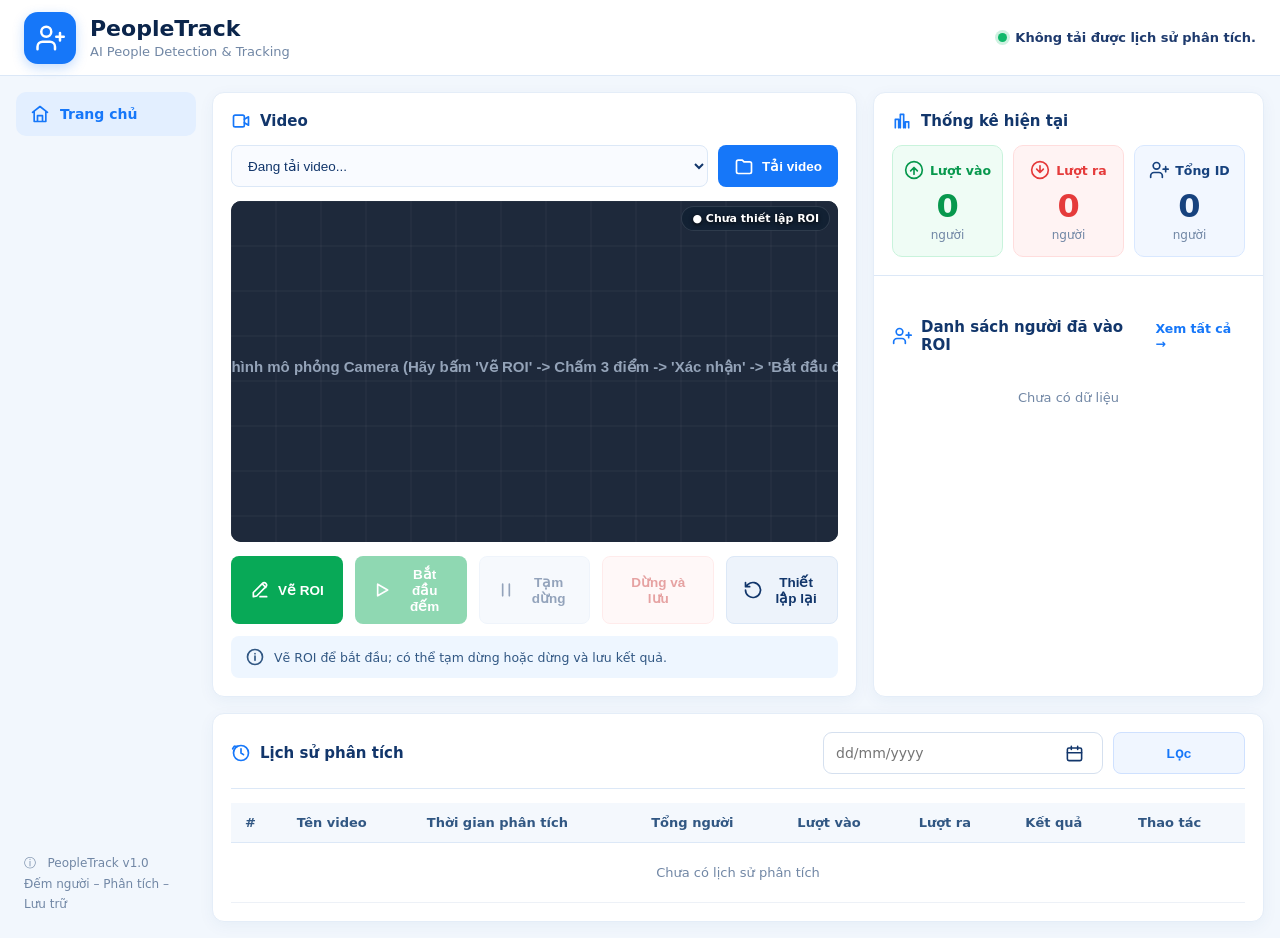
==== commit 0d126382: "update3" ====
--- a/index.html
+++ b/index.html
@@ -4,591 +4,7 @@
   <meta charset="utf-8" />
   <meta name="viewport" content="width=device-width,initial-scale=1" />
   <title>PeopleTrack - AI People Detection & Tracking</title>
-  <style>
-    :root {
-      --b: #1677f9;
-      --g: #08a957;
-      --r: #ed4141;
-      --navy: #12366b;
-      --muted: #7187a5;
-      --line: #dce8f7;
-      --bg: #f2f7fd;
-    }
-    * { box-sizing: border-box; }
-    body {
-      margin: 0;
-      background: var(--bg);
-      color: var(--navy);
-      font: 14px "Segoe UI", system-ui, -apple-system, sans-serif;
-    }
-    svg {
-      width: 20px;
-      height: 20px;
-      fill: none;
-      stroke: currentColor;
-      stroke-width: 2;
-      stroke-linecap: round;
-      stroke-linejoin: round;
-      flex: none;
-    }
-    /* Header */
-    .top {
-      height: 76px;
-      background: #fff;
-      border-bottom: 1px solid var(--line);
-      display: flex;
-      align-items: center;
-      justify-content: space-between;
-      padding: 0 24px;
-    }
-    .brand { display: flex; align-items: center; gap: 14px; }
-    .logo {
-      width: 52px;
-      height: 52px;
-      border-radius: 14px;
-      background: var(--b);
-      color: white;
-      display: grid;
-      place-items: center;
-      box-shadow: 0 4px 12px rgba(22, 119, 249, 0.25);
-    }
-    .logo svg { width: 30px; height: 30px; }
-    .brand h1 { margin: 0; font-size: 22px; font-weight: 700; color: #0b254b; }
-    .brand p { margin: 3px 0 0; color: var(--muted); font-size: 13px; }
-    .top-right { display: flex; align-items: center; gap: 24px; }
-    .status {
-      display: flex;
-      align-items: center;
-      font-weight: 600;
-      font-size: 13px;
-      color: #1e3a6d;
-    }
-    .status::before {
-      content: "";
-      display: inline-block;
-      width: 9px;
-      height: 9px;
-      border-radius: 50%;
-      background: #10b86a;
-      margin-right: 8px;
-      box-shadow: 0 0 0 3px rgba(16, 184, 106, 0.2);
-    }
-
-    /* Layout */
-    .layout {
-      display: grid;
-      grid-template-columns: 180px minmax(0, 1fr);
-      gap: 16px;
-      padding: 16px;
-      max-width: 1760px;
-      margin: auto;
-    }
-    .side {
-      display: flex;
-      flex-direction: column;
-      justify-content: space-between;
-      min-height: calc(100vh - 110px);
-    }
-    .nav {
-      display: flex;
-      align-items: center;
-      gap: 10px;
-      padding: 12px 14px;
-      border-radius: 10px;
-      background: #e3efff;
-      color: var(--b);
-      font-weight: 600;
-      cursor: pointer;
-    }
-    .version { font-size: 12px; color: var(--muted); line-height: 1.7; padding: 8px; }
-    .main { min-width: 0; }
-    .topgrid {
-      display: grid;
-      grid-template-columns: minmax(0, 1.65fr) minmax(360px, 1fr);
-      gap: 16px;
-    }
-    .panel {
-      background: white;
-      border: 1px solid #e4edf8;
-      border-radius: 12px;
-      box-shadow: 0 4px 16px rgba(29, 77, 129, 0.05);
-    }
-    .video-panel { padding: 18px; }
-    .title {
-      display: flex;
-      align-items: center;
-      justify-content: space-between;
-      font-size: 15px;
-      font-weight: 700;
-      margin: 0 0 14px;
-    }
-    .title-left { display: flex; align-items: center; gap: 9px; }
-    .title svg { color: var(--b); }
-    .view-all {
-      font-size: 12.5px;
-      color: var(--b);
-      text-decoration: none;
-      font-weight: 600;
-      cursor: pointer;
-    }
-    .view-all:hover { text-decoration: underline; }
-
-    /* Video Controls Header */
-    .head {
-      display: flex;
-      align-items: center;
-      gap: 10px;
-      margin-bottom: 14px;
-    }
-    .select-box {
-      flex: 1;
-      height: 42px;
-      border: 1px solid var(--line);
-      border-radius: 8px;
-      padding: 0 12px;
-      background: #f9fbff;
-      color: var(--navy);
-      font-size: 13.5px;
-      display: flex;
-      align-items: center;
-      justify-content: space-between;
-    }
-    .btn {
-      border: 0;
-      border-radius: 8px;
-      min-height: 42px;
-      padding: 10px 16px;
-      display: inline-flex;
-      align-items: center;
-      justify-content: center;
-      gap: 8px;
-      font-weight: 600;
-      font-size: 13.5px;
-      cursor: pointer;
-      transition: all 0.15s ease;
-    }
-    .btn:disabled { opacity: 0.45; cursor: not-allowed; }
-    .blue { background: var(--b); color: white; }
-    .blue:hover:not(:disabled) { background: #0e63d8; }
-    .green { background: var(--g); color: white; }
-    .green:hover:not(:disabled) { background: #069149; }
-    .light { background: #edf3fb; color: var(--navy); border: 1px solid #dce8f7; }
-    .light:hover:not(:disabled) { background: #e1ecf9; }
-    .red { background: #fff1f1; color: #c83232; border: 1px solid #ffd5d5; }
-
-    /* Video Screen & Overlays */
-    .screen {
-      position: relative;
-      aspect-ratio: 16/9;
-      background: #0f1926;
-      border-radius: 10px;
-      overflow: hidden;
-    }
-    .screen video, .screen img#streamImg {
-      width: 100%;
-      height: 100%;
-      object-fit: contain;
-      display: block;
-    }
-    .screen canvas {
-      position: absolute;
-      inset: 0;
-      width: 100%;
-      height: 100%;
-      pointer-events: none;
-    }
-    .analysis-progress {
-      position: absolute;
-      right: 18px;
-      bottom: 8px;
-      left: 18px;
-      display: none;
-      padding: 0;
-      border: 0;
-      border-radius: 0;
-      background: transparent;
-      color: #fff;
-      pointer-events: none;
-    }
-    .analysis-progress.show { display: block; }
-    .analysis-progress-times {
-      display: flex;
-      justify-content: space-between;
-      margin-bottom: 3px;
-      font-size: 10px;
-      font-variant-numeric: tabular-nums;
-      text-shadow: 0 1px 3px rgba(0, 0, 0, 0.9);
-    }
-    .analysis-progress-track {
-      height: 4px;
-      overflow: hidden;
-      border-radius: 999px;
-      background: rgba(255, 255, 255, 0.2);
-    }
-    .analysis-progress-fill {
-      width: 0;
-      height: 100%;
-      border-radius: inherit;
-      background: #35a0ff;
-      transition: width 0.25s linear;
-    }
-    .overlay-stats {
-      position: absolute;
-      top: 5px;
-      left: 10px;
-      display: none;
-      align-items: center;
-      gap: 5px;
-      color: #80ff32;
-      font-size: 14px;
-      font-weight: 700;
-      line-height: 1.2;
-      text-shadow: 0 1px 4px rgba(0, 0, 0, 0.9);
-      pointer-events: none;
-    }
-    .overlay-stats.show { display: flex; }
-    .dot { width: 10px; height: 10px; border-radius: 50%; display: inline-block; }
-    .overlay-stats strong { color: inherit; font-variant-numeric: tabular-nums; }
-    .overlay-stats-separator { opacity: 0.8; }
-    .roi-state {
-      position: absolute;
-      right: 8px;
-      top: 5px;
-      background: rgba(12, 28, 48, 0.58);
-      backdrop-filter: blur(4px);
-      color: #fff;
-      border-radius: 20px;
-      padding: 5px 10px;
-      font-size: 11px;
-      font-weight: 600;
-      border: 1px solid rgba(255, 255, 255, 0.12);
-      text-shadow: 0 1px 4px rgba(0, 0, 0, 0.9);
-      pointer-events: none;
-    }
-
-    /* Tools & Actions */
-    .tools {
-      display: none;
-      align-items: center;
-      gap: 8px;
-      flex-wrap: wrap;
-      margin-top: 12px;
-      padding: 10px 14px;
-      background: #f5f9ff;
-      border: 1px solid var(--line);
-      border-radius: 8px;
-    }
-    .tools.show { display: flex; }
-    .tools span { margin-right: auto; color: #315783; font-size: 13px; font-weight: 500; }
-    .actions {
-      display: grid;
-      grid-template-columns: repeat(5, 1fr);
-      gap: 12px;
-      margin-top: 14px;
-    }
-    .hint {
-      display: flex;
-      align-items: center;
-      gap: 9px;
-      background: #eef6ff;
-      color: #315783;
-      border-radius: 8px;
-      padding: 11px 14px;
-      margin-top: 12px;
-      font-size: 12.5px;
-    }
-    /* Right Panel Sections */
-    .right { overflow: hidden; display: flex; flex-direction: column; justify-content: flex-start; gap: 24px; }
-    .section { padding: 18px; border-bottom: 1px solid var(--line); }
-    .section:last-child { border: 0; }
-    .stats {
-      display: grid;
-      grid-template-columns: repeat(3, 1fr);
-      gap: 10px;
-    }
-    .stat {
-      text-align: center;
-      border: 1px solid;
-      border-radius: 10px;
-      padding: 14px 8px;
-    }
-    .stathead {
-      display: flex;
-      align-items: center;
-      justify-content: center;
-      gap: 6px;
-      font-size: 12.5px;
-      font-weight: 600;
-    }
-    .stat strong { display: block; font-size: 32px; margin: 10px 0 4px; line-height: 1; }
-    .stat em { font-size: 12px; font-style: normal; color: var(--muted); }
-    .in { background: #effcf5; border-color: #c9f3dc; color: #07984d; }
-    .out { background: #fff3f3; border-color: #ffdddd; color: #e53b3b; }
-    .total { background: #f2f7ff; border-color: #d9e8ff; color: #17427e; }
-
-    .pill {
-      display: inline-flex;
-      margin-left: 10px;
-      border-radius: 18px;
-      padding: 4px 11px;
-      background: #d9f8e6;
-      color: #07984d;
-      font-size: 12px;
-      font-weight: 600;
-    }
-
-    /* Thumbnails Grid */
-    .people {
-      display: grid;
-      grid-template-columns: repeat(5, minmax(0, 1fr));
-      gap: 10px;
-    }
-    .thumb { text-align: left; }
-    .thumb.selectable { cursor: zoom-in; border-radius: 8px; }
-    .thumb.selectable:focus-visible { outline: 3px solid var(--b); outline-offset: 3px; }
-    .thumb img {
-      width: 100%;
-      aspect-ratio: 3/4;
-      object-fit: cover;
-      border-radius: 8px;
-      background: #edf3fb;
-      border: 1px solid var(--line);
-    }
-    .thumb b { display: block; margin-top: 5px; font-size: 12.5px; color: var(--b); }
-    .thumb small { display: block; font-size: 11.5px; color: var(--b); }
-    .empty {
-      grid-column: 1/-1;
-      text-align: center;
-      padding: 22px;
-      color: var(--muted);
-      font-size: 13px;
-    }
-
-    /* History Table */
-    .history { margin-top: 16px; padding: 18px; }
-    .history-heading {
-      display: flex;
-      align-items: center;
-      justify-content: space-between;
-      gap: 10px;
-      flex-wrap: wrap;
-      padding-bottom: 14px;
-      margin-bottom: 14px;
-      border-bottom: 1px solid var(--line);
-    }
-    .history-heading .title { margin: 0; }
-    .history-filters { display: flex; align-items: center; gap: 10px; }
-    .history-date {
-      position: relative;
-      display: flex;
-      align-items: center;
-      width: min(280px, 52vw);
-      min-height: 42px;
-      gap: 10px;
-      padding: 0 12px;
-      border: 1px solid #d5e0ef;
-      border-radius: 9px;
-      background: #fff;
-      color: var(--navy);
-    }
-    .history-date svg { width: 19px; height: 19px; }
-    .history-date input {
-      position: static;
-      flex: 1;
-      width: 100%;
-      min-width: 0;
-      height: 40px;
-      padding: 0;
-      border: 0;
-      outline: 0;
-      background: transparent;
-      color: var(--navy);
-      font: inherit;
-      cursor: pointer;
-    }
-    .history-date:focus-within { outline: 3px solid rgba(22, 119, 249, 0.18); }
-    .history-filter-button { min-width: 132px; border: 1px solid #cfe1ff; background: #f0f6ff; color: var(--b); }
-    .tablewrap { overflow-x: auto; }
-    .history-pagination {
-      display: flex;
-      justify-content: center;
-      align-items: center;
-      gap: 6px;
-      margin-top: 16px;
-    }
-    .history-pagination:empty { display: none; }
-    .page-button {
-      min-width: 34px;
-      height: 34px;
-      padding: 0 9px;
-      border: 1px solid var(--line);
-      border-radius: 7px;
-      background: #fff;
-      color: var(--navy);
-      font: inherit;
-      cursor: pointer;
-    }
-    .page-button:hover:not(:disabled) { background: #f0f6ff; }
-    .page-button:disabled { opacity: 0.45; cursor: not-allowed; }
-    .page-button.active { border-color: var(--b); background: var(--b); color: #fff; font-weight: 700; }
-    .page-ellipsis { padding: 0 3px; color: var(--muted); }
-    table { width: 100%; border-collapse: collapse; white-space: nowrap; font-size: 13px; }
-    th {
-      background: #f4f8fd;
-      text-align: left;
-      padding: 12px 14px;
-      font-weight: 600;
-      color: #315783;
-      border-bottom: 1px solid var(--line);
-    }
-    td { padding: 12px 14px; border-bottom: 1px solid #edf1f7; }
-    .badge {
-      display: inline-flex;
-      padding: 4px 12px;
-      border-radius: 20px;
-      background: #d9f8e6;
-      color: #07984d;
-      font-weight: 600;
-      font-size: 12px;
-    }
-    .btn-detail {
-      border: 1px solid #cbe0ff;
-      background: #f4f9ff;
-      color: var(--b);
-      border-radius: 7px;
-      padding: 6px 12px;
-      font-size: 12.5px;
-      font-weight: 600;
-      cursor: pointer;
-      display: inline-flex;
-      align-items: center;
-      gap: 6px;
-    }
-    .btn-detail:hover { background: #e3efff; }
-
-    /* Modal Popup (Chi tiết phân tích) */
-    .modal-backdrop {
-      position: fixed;
-      inset: 0;
-      background: rgba(11, 25, 44, 0.55);
-      backdrop-filter: blur(2px);
-      display: none;
-      place-items: center;
-      z-index: 1000;
-      padding: 16px;
-    }
-    .modal-backdrop.show { display: grid; }
-    .modal-box {
-      background: #fff;
-      width: 100%;
-      max-width: 900px;
-      max-height: calc(100vh - 32px);
-      display: flex;
-      flex-direction: column;
-      border-radius: 14px;
-      box-shadow: 0 20px 50px rgba(0, 0, 0, 0.25);
-      padding: 22px;
-      animation: pop 0.18s ease-out;
-    }
-    .modal-content { min-height: 0; overflow-y: auto; padding: 0 4px; }
-    .modal-content .people { padding-bottom: 4px; }
-    .thumb img { cursor: zoom-in; }
-    .thumb img:focus-visible { outline: 3px solid var(--b); outline-offset: 2px; }
-    @keyframes pop {
-      from { transform: scale(0.95); opacity: 0; }
-      to { transform: scale(1); opacity: 1; }
-    }
-    .modal-header {
-      display: flex;
-      align-items: center;
-      justify-content: space-between;
-      margin-bottom: 18px;
-    }
-    .modal-header h3 {
-      margin: 0;
-      font-size: 17px;
-      display: flex;
-      align-items: center;
-      gap: 8px;
-    }
-    .close-btn {
-      background: none;
-      border: 0;
-      font-size: 20px;
-      color: var(--muted);
-      cursor: pointer;
-    }
-    .modal-footer {
-      margin-top: 20px;
-      padding-top: 14px;
-      border-top: 1px solid var(--line);
-      text-align: center;
-    }
-    .btn-close-modal {
-      width: 100%;
-      padding: 10px;
-      border-radius: 8px;
-      border: 1px solid var(--line);
-      background: #f8fbff;
-      color: var(--b);
-      font-weight: 600;
-      cursor: pointer;
-    }
-    .btn-close-modal:hover { background: #eef5ff; }
-    .image-viewer .modal-box {
-      max-width: min(96vw, 1200px);
-      max-height: 94vh;
-      padding: 14px;
-    }
-    .image-viewer-content {
-      display: flex;
-      align-items: center;
-      justify-content: center;
-      gap: 18px;
-      min-height: 0;
-    }
-    .image-viewer-content img {
-      display: block;
-      width: min(76vw, 1000px);
-      height: min(76vh, 760px);
-      object-fit: contain;
-      flex: 0 1 auto;
-    }
-    .image-caption { text-align: center; color: var(--muted); margin: 10px 0 0; }
-    .image-navigation {
-      width: 44px;
-      height: 52px;
-      flex: none;
-      padding: 0;
-      border: 1px solid var(--line);
-      border-radius: 10px;
-      background: #f4f8fd;
-      color: var(--navy);
-      font-size: 30px;
-      line-height: 1;
-    }
-    .image-navigation:hover:not(:disabled) { background: #e1ecf9; }
-
-    @media (max-width: 1080px) {
-      .layout { grid-template-columns: 1fr; }
-      .side { min-height: 0; flex-direction: row; align-items: center; }
-      .topgrid { grid-template-columns: 1fr; }
-    }
-    @media (max-width: 680px) {
-      .actions { grid-template-columns: repeat(2, minmax(0, 1fr)); }
-      .stats { gap: 6px; }
-      .stat { padding: 10px 4px; }
-      .stat strong { font-size: 25px; }
-      .image-viewer .modal-box { padding: 10px; }
-      .image-viewer-content { gap: 6px; }
-      .image-viewer-content img { width: calc(100vw - 100px); height: 70vh; }
-      .image-navigation { width: 34px; height: 44px; font-size: 24px; }
-      .history-heading { align-items: stretch; }
-      .history-filters { width: 100%; }
-      .history-date { flex: 1; width: auto; }
-      .history-filter-button { min-width: auto; }
-    }
-  </style>
+  <link rel="stylesheet" href="/static/styles.css" />
 </head>
 <body>
   <!-- Icons SVG -->
@@ -732,10 +148,13 @@
           <div class="title-left"><svg><use href="#history" /></svg>Lịch sử phân tích</div>
           </div>
           <div class="history-filters">
-            <label class="history-date">
-              <svg aria-hidden="true"><use href="#calendar" /></svg>
-              <input id="historyDate" type="date" aria-label="Chọn ngày lọc lịch sử" />
-            </label>
+            <div class="history-date">
+              <input id="historyDate" type="text" inputmode="numeric" maxlength="10" placeholder="dd/mm/yyyy" autocomplete="off" aria-label="Ngày lọc lịch sử, định dạng ngày/tháng/năm" />
+              <button class="history-date-picker-button" id="historyDatePickerButton" type="button" aria-label="Chọn ngày trên lịch" title="Chọn ngày trên lịch">
+                <svg aria-hidden="true"><use href="#calendar" /></svg>
+              </button>
+              <input class="history-date-picker" id="historyDatePicker" type="date" tabindex="-1" aria-hidden="true" />
+            </div>
             <button class="btn history-filter-button" id="filterHistory">Lọc</button>
           </div>
         </div>
@@ -815,860 +234,6 @@
     </div>
   </div>
 
-  <script>
-    const DEFAULT_VIDEO = "videoplayback.mp4";
-    const $ = (id) => document.getElementById(id);
-    const player = $("player"),
-          streamImg = $("streamImg"),
-          simCanvas = $("simCanvas"),
-          canvas = $("canvas"),
-          ctx = canvas.getContext("2d");
-
-    let currentFilename = DEFAULT_VIDEO,
-        points = [],
-        confirmed = false,
-        drawing = false,
-        localUrl = null,
-        statsTimer = null,
-        simAnim = null,
-        isDemoMode = false,
-        enteredPeople = [],
-        historyEntries = [],
-        imageViewerPeople = [],
-        imageViewerIndex = 0,
-        playbackPaused = false,
-        streamActive = false,
-        historyPage = 1,
-        historyPageSize = 8,
-        historyTotal = 0,
-        historyServerPaginated = false;
-
-    function setStatus(t) { $("status").textContent = t; }
-
-    function formatVideoTime(seconds) {
-      if (!Number.isFinite(seconds) || seconds < 0) return "--:--";
-      const wholeSeconds = Math.floor(seconds);
-      const hours = Math.floor(wholeSeconds / 3600);
-      const minutes = Math.floor((wholeSeconds % 3600) / 60);
-      const remainder = wholeSeconds % 60;
-      return hours
-        ? `${String(hours).padStart(2, "0")}:${String(minutes).padStart(2, "0")}:${String(remainder).padStart(2, "0")}`
-        : `${String(minutes).padStart(2, "0")}:${String(remainder).padStart(2, "0")}`;
-    }
-
-    function updateAnalysisProgress(positionSeconds, durationSeconds, visible = true) {
-      const duration = Number.isFinite(durationSeconds) && durationSeconds > 0 ? durationSeconds : 0;
-      const position = Number.isFinite(positionSeconds) && positionSeconds > 0 ? positionSeconds : 0;
-      const percentage = duration ? Math.min(100, position / duration * 100) : 0;
-      $("analysisElapsed").textContent = formatVideoTime(position);
-      $("analysisDuration").textContent = formatVideoTime(duration);
-      $("analysisProgressFill").style.width = `${percentage}%`;
-      $("analysisProgress").setAttribute("aria-valuenow", String(Math.round(percentage)));
-      $("analysisProgress").classList.toggle("show", visible);
-    }
-
-    function setPlaybackButton(paused) {
-      playbackPaused = paused;
-      $("playback").innerHTML = paused
-        ? '<svg><use href="#play" /></svg>Tiếp tục'
-        : '<svg><use href="#pause" /></svg>Tạm dừng';
-    }
-
-    // Khởi tạo video mặc định (Nếu không có backend sẽ bật Demo Canvas để bạn test ngay)
-    async function loadDefault() {
-      streamImg.style.display = "none";
-      simCanvas.style.display = "none";
-      player.style.display = "block";
-      try {
-        const res = await fetch("/api/default-video");
-        if (res.ok) {
-          const data = await res.json();
-          currentFilename = data.filename || DEFAULT_VIDEO;
-          player.src = data.url || ("/videos/" + encodeURIComponent(currentFilename));
-          isDemoMode = false;
-          await loadVideos(currentFilename);
-          return;
-        }
-      } catch (e) {}
-      // Nếu mở file trực tiếp chưa bật Flask -> Bật nền Demo
-      isDemoMode = true;
-      player.style.display = "none";
-      simCanvas.style.display = "block";
-      drawDemoIdle();
-    }
-
-    function fit() {
-      const r = $("screenBox").getBoundingClientRect(),
-            d = window.devicePixelRatio || 1;
-      canvas.width = r.width * d;
-      canvas.height = r.height * d;
-      ctx.setTransform(d, 0, 0, d, 0, 0);
-      simCanvas.width = r.width;
-      simCanvas.height = r.height;
-      paint();
-      if (isDemoMode && !simAnim) drawDemoIdle();
-    }
-
-    // Vẽ đa giác ROI trên Canvas
-    function paint() {
-      const r = $("screenBox").getBoundingClientRect();
-      ctx.clearRect(0, 0, r.width, r.height);
-      if (!points.length) return;
-      ctx.beginPath();
-      points.forEach((p, i) =>
-        i ? ctx.lineTo(p.x * r.width, p.y * r.height)
-          : ctx.moveTo(p.x * r.width, p.y * r.height)
-      );
-      if (points.length >= 3) {
-        ctx.closePath();
-        ctx.fillStyle = "rgba(8, 169, 87, 0.22)";
-        ctx.fill();
-      }
-      ctx.strokeStyle = "#00c864";
-      ctx.lineWidth = 3;
-      ctx.stroke();
-
-      points.forEach((p) => {
-        ctx.beginPath();
-        ctx.arc(p.x * r.width, p.y * r.height, 5, 0, Math.PI * 2);
-        ctx.fillStyle = "#fff";
-        ctx.fill();
-        ctx.strokeStyle = "#00c864";
-        ctx.lineWidth = 2.5;
-        ctx.stroke();
-      });
-    }
-
-    function drawingMode(v) {
-      drawing = v;
-      canvas.style.pointerEvents = v ? "auto" : "none";
-      canvas.style.cursor = v ? "crosshair" : "default";
-      $("tools").classList.toggle("show", v);
-      $("draw").disabled = v;
-    }
-
-    function roiStatus() {
-      if (confirmed) {
-        $("roiLabel").textContent = "● ROI Đang hoạt động";
-        $("roiLabel").style.color = "#4ade80";
-      } else {
-        $("roiLabel").textContent = "● Chưa thiết lập ROI";
-        $("roiLabel").style.color = "#ffffff";
-      }
-      $("start").disabled = !confirmed;
-    }
-
-    // Chọn video từ máy
-    $("choose").onclick = () => $("file").click();
-    $("file").onchange = async (e) => {
-      const f = e.target.files[0];
-      if (!f) return;
-      try {
-        await stopAllStreams();
-      } catch (error) {
-        setStatus(error.message || "Không thể dừng phân tích hiện tại.");
-        return;
-      }
-      if (localUrl) URL.revokeObjectURL(localUrl);
-      localUrl = URL.createObjectURL(f);
-      simCanvas.style.display = "none";
-      streamImg.style.display = "none";
-      player.style.display = "block";
-      player.src = localUrl;
-      currentFilename = f.name;
-      updateAnalysisProgress(0, 0, false);
-      points = [];
-      confirmed = false;
-      enteredPeople = [];
-      renderThumbnails();
-      paint();
-      roiStatus();
-      setStatus("Đã chọn video");
-
-      const fd = new FormData();
-      fd.append("video", f);
-      try {
-        const r = await fetch("/api/upload", { method: "POST", body: fd });
-        if (r.ok) {
-          const d = await r.json();
-          if (d.filename) currentFilename = d.filename;
-          await loadVideos(currentFilename);
-          isDemoMode = false;
-        }
-      } catch (err) {
-        isDemoMode = true;
-      }
-    };
-
-    $("videoSelect").onchange = async () => {
-      const selected = $("videoSelect").value;
-      if (!selected) return;
-      try {
-        await stopAllStreams();
-      } catch (error) {
-        setStatus(error.message || "Không thể dừng phân tích hiện tại.");
-        return;
-      }
-      if (localUrl) { URL.revokeObjectURL(localUrl); localUrl = null; }
-      currentFilename = selected;
-      player.style.display = "block";
-      streamImg.style.display = "none";
-      simCanvas.style.display = "none";
-      player.src = `/videos/${encodeURIComponent(selected)}`;
-      player.load();
-      updateAnalysisProgress(0, 0, false);
-      points = [];
-      confirmed = false;
-      enteredPeople = [];
-      renderThumbnails();
-      paint();
-      roiStatus();
-      isDemoMode = false;
-      setStatus("Đã chọn video");
-    };
-
-    async function loadVideos(selectedFilename = currentFilename) {
-      const response = await fetch("/api/videos");
-      if (!response.ok) throw new Error("Không tải được danh sách video.");
-      const data = await response.json();
-      const select = $("videoSelect");
-      select.replaceChildren();
-      (data.videos || []).forEach(video => {
-        const option = document.createElement("option");
-        option.value = video.filename;
-        option.textContent = video.filename;
-        select.appendChild(option);
-      });
-      if (!select.options.length) {
-        const option = document.createElement("option");
-        option.value = "";
-        option.textContent = "Chưa có video";
-        select.appendChild(option);
-        currentFilename = "";
-        return;
-      }
-      const match = [...select.options].find(option => option.value === selectedFilename);
-      select.value = match ? selectedFilename : select.options[0].value;
-      if (select.value !== currentFilename || !player.src) select.dispatchEvent(new Event("change"));
-    }
-
-    // Các nút Vẽ, Xóa, Hủy, Xác nhận ROI
-    $("draw").onclick = () => {
-      points = [];
-      confirmed = false;
-      paint();
-      roiStatus();
-      drawingMode(true);
-      setStatus("Đang vẽ vùng ROI...");
-    };
-
-    canvas.onclick = (e) => {
-      if (!drawing) return;
-      const r = canvas.getBoundingClientRect();
-      points.push({
-        x: (e.clientX - r.left) / r.width,
-        y: (e.clientY - r.top) / r.height,
-      });
-      paint();
-    };
-
-    $("clear").onclick = () => {
-      points = [];
-      confirmed = false;
-      paint();
-      roiStatus();
-    };
-
-    $("cancel").onclick = () => {
-      points = [];
-      confirmed = false;
-      paint();
-      drawingMode(false);
-      roiStatus();
-      setStatus("Sẵn sàng");
-    };
-
-    $("confirm").onclick = () => {
-      if (points.length < 3) {
-        alert("Vùng ROI cần ít nhất 3 điểm! Vui lòng chấm thêm điểm trên video.");
-        return;
-      }
-      confirmed = true;
-      drawingMode(false);
-      paint();
-      roiStatus();
-      setStatus("ROI đã xác nhận - Sẵn sàng đếm");
-    };
-
-    // Bắt đầu đếm (Kết nối Flask hoặc chạy giả lập nếu xem trước)
-    $("start").onclick = async () => {
-      if (!confirmed || points.length < 3) return;
-      $("start").disabled = true;
-      enteredPeople = [];
-      renderThumbnails();
-      updateUIStats(0, 0, 0);
-      $("playback").disabled = true;
-      $("stop").disabled = true;
-      setStatus("Đang chạy");
-      updateAnalysisProgress(0, 0);
-
-      const roi = points.map((p) => [+p.x.toFixed(5), +p.y.toFixed(5)]);
-      try {
-        const r = await fetch("/api/process", {
-          method: "POST",
-          headers: { "Content-Type": "application/json" },
-          body: JSON.stringify({ filename: currentFilename, roi }),
-        });
-        const d = await r.json();
-        if (!r.ok) throw Error(d.error || "Không xử lý được video");
-
-        // Nếu backend trả về MJPEG stream (main.py mới)
-        if (d.status === "ok") {
-          player.pause();
-          player.style.display = "none";
-          simCanvas.style.display = "none";
-          streamImg.style.display = "block";
-          streamImg.src = `/video_feed/${encodeURIComponent(currentFilename)}?t=${Date.now()}`;
-          streamActive = true;
-          $("overlayStats").classList.add("show");
-          $("playback").disabled = false;
-          $("stop").disabled = true;
-          setPlaybackButton(false);
-          // Tắt nét vẽ canvas đè lên vì backend đã vẽ sẵn ROI lên frame
-          ctx.clearRect(0, 0, canvas.width, canvas.height);
-
-          if (statsTimer) clearInterval(statsTimer);
-          statsTimer = setInterval(async () => {
-            try {
-              const sr = await fetch("/api/stats");
-              if (sr.ok) {
-                const s = await sr.json();
-                updateUIStats(s.count_in || 0, s.count_out || 0, s.total_people || 0);
-                syncEnteredPeople(s.entered_people || []);
-                updateAnalysisProgress(s.position_seconds || 0, s.duration_seconds || 0);
-                $("stop").disabled = !s.running;
-                if (s.paused !== playbackPaused) setPlaybackButton(!!s.paused);
-                if (!s.running && (s.finalized || s.save_error)) {
-                  updateAnalysisProgress(s.position_seconds || 0, s.duration_seconds || 0);
-                  streamActive = false;
-                  $("playback").disabled = true;
-                  $("stop").disabled = true;
-                  if (statsTimer) { clearInterval(statsTimer); statsTimer = null; }
-                  setStatus(s.save_error || (s.completed ? "Phân tích hoàn tất" : "Đã dừng và lưu kết quả"));
-                  await loadHistory();
-                }
-              }
-            } catch (e) {}
-          }, 800);
-        } else if (d.output_url) {
-          // Nếu backend trả về file video đã xử lý
-          streamImg.style.display = "none";
-          player.style.display = "block";
-          player.src = d.output_url;
-          player.load();
-          await player.play().catch(() => {});
-          updateUIStats(d.count_in || 0, d.count_out || 0, d.total_people || 0);
-          await loadHistory();
-        }
-      } catch (err) {
-        // Tự động chuyển sang Demo trực quan khi chạy thử không có Backend
-        isDemoMode = true;
-        streamActive = false;
-        startInteractiveDemo();
-      }
-    };
-
-    $("stop").onclick = async () => {
-      $("stop").disabled = true;
-      setStatus("Đang dừng và lưu kết quả...");
-      try {
-        const response = await fetch("/api/stop", {
-          method: "POST",
-          headers: { "Content-Type": "application/json" },
-          body: JSON.stringify({ save: true })
-        });
-        const result = await response.json();
-        if (!response.ok && response.status !== 202) {
-          if (result.stats) {
-            streamActive = false;
-            $("playback").disabled = true;
-            if (statsTimer) { clearInterval(statsTimer); statsTimer = null; }
-          }
-          throw new Error(result.error || "Không thể dừng video.");
-        }
-        if (result.stats) {
-          updateUIStats(
-            result.stats.count_in || 0,
-            result.stats.count_out || 0,
-            result.stats.total_people || 0
-          );
-        }
-        if (result.saved) {
-          streamActive = false;
-          streamImg.src = "";
-          if (statsTimer) { clearInterval(statsTimer); statsTimer = null; }
-          $("playback").disabled = true;
-          await loadHistory();
-          setStatus("Đã dừng và lưu kết quả");
-        } else {
-          setStatus("Đang dừng video...");
-        }
-      } catch (error) {
-        $("stop").disabled = !streamActive;
-        setStatus(error.message || "Không thể dừng video.");
-      }
-    };
-
-    $("playback").onclick = async () => {
-      if (isDemoMode) {
-        if (localUrl && player.style.display !== "none") {
-          if (playbackPaused) player.play().catch(() => {});
-          else player.pause();
-        }
-        if (playbackPaused) {
-          setPlaybackButton(false);
-          startDemoAnimation();
-        } else {
-          setPlaybackButton(true);
-          if (simAnim) { cancelAnimationFrame(simAnim); simAnim = null; }
-        }
-        return;
-      }
-      if (!streamActive) return;
-      const endpoint = playbackPaused ? "/api/resume" : "/api/pause";
-      try {
-        const response = await fetch(endpoint, { method: "POST" });
-        const result = await response.json();
-        if (!response.ok) throw new Error(result.error || "Không thể điều khiển video.");
-        setPlaybackButton(result.paused);
-        setStatus(result.paused ? "Đã tạm dừng" : "Đang chạy");
-      } catch (error) {
-        setStatus(error.message || "Không thể điều khiển video.");
-      }
-    };
-
-    function updateUIStats(inn, out, total) {
-      const prevIn = parseInt($("inCount").textContent) || 0;
-      $("inCount").textContent = inn;
-      $("outCount").textContent = out;
-      $("peopleCount").textContent = total;
-      $("overlayInCount").textContent = inn;
-      $("overlayOutCount").textContent = out;
-
-      if (isDemoMode && inn > prevIn) {
-        for (let i = prevIn + 1; i <= inn; i++) {
-          addPersonThumbnail(i);
-        }
-      }
-    }
-
-    function syncEnteredPeople(people) {
-      enteredPeople = people.map(person => ({
-        id: person.id,
-        time: person.time,
-        img: person.image_url
-      }));
-      renderThumbnails();
-    }
-
-    // Tạo ảnh đại diện người vào ROI
-    function makeAvatarSVG(id) {
-      const colors = ["#2563eb", "#1f2937", "#6b7280", "#059669", "#7c3aed"];
-      const c = colors[id % colors.length];
-      const svg = `<svg xmlns="http://www.w3.org/2000/svg" width="120" height="160" viewBox="0 0 120 160">
-        <rect width="120" height="160" fill="#e2e8f0"/>
-        <circle cx="60" cy="48" r="20" fill="#fbd38d"/>
-        <path d="M32 145 C32 95 88 95 88 145 Z" fill="${c}"/>
-        <rect x="8" y="8" width="42" height="20" rx="4" fill="rgba(0,0,0,0.6)"/>
-        <text x="29" y="22" font-size="11" fill="#fff" font-family="sans-serif" text-anchor="middle" font-weight="bold">ID ${id}</text>
-      </svg>`;
-      return "data:image/svg+xml;utf8," + encodeURIComponent(svg);
-    }
-
-    function addPersonThumbnail(id) {
-      const now = new Date().toTimeString().slice(0, 5);
-      const item = { id, time: now, img: makeAvatarSVG(id) };
-      enteredPeople.unshift(item);
-      renderThumbnails();
-    }
-
-    function renderThumbnails() {
-      const box = $("entered");
-      if (!enteredPeople.length) {
-        box.innerHTML = '<div class="empty">Chưa có dữ liệu</div>';
-        return;
-      }
-      const visiblePeople = enteredPeople.slice(0, 5);
-      box.innerHTML = visiblePeople.map((p, index) => `
-        <div class="thumb selectable" role="button" tabindex="0" aria-label="Xem ảnh ID ${p.id}">
-          <img src="${p.img}" alt="ID ${p.id}" />
-          <b>ID ${p.id}</b>
-          <small>${p.time}</small>
-        </div>
-      `).join("");
-      bindImagePreview(box, visiblePeople, enteredPeople);
-    }
-
-    function bindImagePreview(container, people, viewerPeople = people) {
-      container.querySelectorAll(".thumb").forEach((card, index) => {
-        const openImage = () => showCapturedImage(viewerPeople, viewerPeople.indexOf(people[index]));
-        card.onclick = openImage;
-        card.onkeydown = (event) => {
-          if (event.key === "Enter" || event.key === " ") {
-            event.preventDefault();
-            openImage();
-          }
-        };
-      });
-    }
-
-    function showCapturedImage(people, index) {
-      if (index < 0 || index >= people.length) return;
-      const person = people[index];
-      if (!(person.img || person.image_url)) return;
-      imageViewerPeople = people;
-      imageViewerIndex = index;
-      renderViewerImage();
-      $("imageViewer").classList.add("show");
-    }
-
-    function renderViewerImage() {
-      const person = imageViewerPeople[imageViewerIndex];
-      if (!person) return;
-      const imageUrl = person.img || person.image_url;
-      if (!imageUrl) return;
-      $("imageViewerImage").src = imageUrl;
-      $("imageViewerTitle").textContent = `Ảnh đã chụp - ID ${person.id}`;
-      $("imageViewerCaption").textContent = person.time || "";
-      $("previousImage").disabled = imageViewerIndex === 0;
-      $("nextImage").disabled = imageViewerIndex === imageViewerPeople.length - 1;
-    }
-
-    function closeImageViewer() {
-      $("imageViewer").classList.remove("show");
-      $("imageViewerImage").removeAttribute("src");
-      imageViewerPeople = [];
-      imageViewerIndex = 0;
-    }
-
-    async function loadHistory(page = 1) {
-      try {
-        const params = new URLSearchParams();
-        params.set("page", String(page));
-        const selectedDate = $("historyDate").value;
-        if (selectedDate) {
-          params.set("start_date", selectedDate);
-          params.set("end_date", selectedDate);
-        }
-        const query = params.toString();
-        const suffix = query ? `?${query}` : "";
-        const response = await fetch(`/api/history${suffix}`);
-        if (!response.ok) throw new Error("Không tải được lịch sử phân tích.");
-        const data = await response.json();
-        historyEntries = data.history || [];
-        historyServerPaginated = Number.isInteger(data.total);
-        historyTotal = historyServerPaginated ? data.total : historyEntries.length;
-        historyPage = data.page || page;
-        historyPageSize = data.per_page || 8;
-        renderHistory();
-      } catch (error) {
-        setStatus(error.message || "Không tải được lịch sử phân tích.");
-      }
-    }
-
-    function renderHistory() {
-      const body = $("historyBody");
-      body.replaceChildren();
-      const visibleEntries = historyServerPaginated
-        ? historyEntries
-        : historyEntries.slice((historyPage - 1) * historyPageSize, historyPage * historyPageSize);
-      if (!visibleEntries.length) {
-        body.innerHTML = '<tr><td colspan="8" class="empty">Chưa có lịch sử phân tích</td></tr>';
-        $("historyPagination").replaceChildren();
-        return;
-      }
-      const firstRowNumber = (historyPage - 1) * historyPageSize + 1;
-      visibleEntries.forEach((entry, index) => {
-        const row = document.createElement("tr");
-        [
-          firstRowNumber + index,
-          entry.filename,
-          entry.created_at,
-          entry.total_people || 0,
-          entry.count_in || 0,
-          entry.count_out || 0
-        ].forEach((value, cellIndex) => {
-          const cell = document.createElement("td");
-          cell.textContent = value;
-          if (cellIndex === 1) cell.style.fontWeight = "600";
-          if (cellIndex === 2) cell.style.color = "var(--muted)";
-          if (cellIndex === 4) cell.style.cssText = "color:#07984d;font-weight:700";
-          if (cellIndex === 5) cell.style.cssText = "color:#e53b3b;font-weight:700";
-          row.appendChild(cell);
-        });
-        const statusCell = document.createElement("td");
-        statusCell.innerHTML = '<span class="badge">Hoàn thành</span>';
-        row.appendChild(statusCell);
-        const actionCell = document.createElement("td");
-        const detailButton = document.createElement("button");
-        detailButton.className = "btn-detail";
-        detailButton.innerHTML = '<svg style="width:15px;height:15px"><use href="#search"/></svg>Xem chi tiết';
-        detailButton.onclick = () => openDetailModal(entry);
-        actionCell.appendChild(detailButton);
-        row.appendChild(actionCell);
-        body.appendChild(row);
-      });
-      renderHistoryPagination();
-    }
-
-    function renderHistoryPagination() {
-      const pagination = $("historyPagination");
-      pagination.replaceChildren();
-      const totalPages = Math.ceil(historyTotal / historyPageSize);
-      if (totalPages <= 1) return;
-
-      const addButton = (label, page, options = {}) => {
-        const button = document.createElement("button");
-        button.type = "button";
-        button.className = `page-button${options.active ? " active" : ""}`;
-        button.textContent = label;
-        button.disabled = !!options.disabled;
-        if (options.label) button.setAttribute("aria-label", options.label);
-        if (options.active) button.setAttribute("aria-current", "page");
-        button.onclick = () => loadHistory(page);
-        pagination.appendChild(button);
-      };
-
-      addButton("‹", Math.max(1, historyPage - 1), {
-        disabled: historyPage === 1,
-        label: "Trang trước",
-      });
-
-      const visiblePages = new Set([1, totalPages]);
-      for (let page = Math.max(1, historyPage - 1); page <= Math.min(totalPages, historyPage + 1); page++) {
-        visiblePages.add(page);
-      }
-      let previousPage = 0;
-      [...visiblePages].sort((a, b) => a - b).forEach(page => {
-        if (previousPage && page - previousPage > 1) {
-          const ellipsis = document.createElement("span");
-          ellipsis.className = "page-ellipsis";
-          ellipsis.textContent = "…";
-          pagination.appendChild(ellipsis);
-        }
-        addButton(String(page), page, { active: page === historyPage });
-        previousPage = page;
-      });
-
-      addButton("›", Math.min(totalPages, historyPage + 1), {
-        disabled: historyPage === totalPages,
-        label: "Trang sau",
-      });
-    }
-
-    // Mở / Đóng Modal Chi tiết phân tích
-    window.openDetailModal = function(entry = null) {
-      const people = entry?.entered_people || enteredPeople;
-      $("modalIn").textContent = entry?.count_in ?? $("inCount").textContent;
-      $("modalOut").textContent = entry?.count_out ?? $("outCount").textContent;
-      $("modalTotal").textContent = entry?.total_people ?? $("peopleCount").textContent;
-      $("modalBadgeTotal").textContent = `Tổng: ${$("modalTotal").textContent} người`;
-
-      const list = $("modalPeopleList");
-      if (!people.length) {
-        list.innerHTML = '<div class="empty">Chưa có dữ liệu người vào ROI</div>';
-      } else {
-        list.innerHTML = people.map(p => `
-          <div class="thumb selectable" role="button" tabindex="0" aria-label="Xem ảnh ID ${p.id}">
-            <img src="${p.img || p.image_url}" alt="ID ${p.id}" tabindex="0" />
-            <b>ID ${p.id}</b>
-            <small>${p.time}</small>
-          </div>
-        `).join("");
-        bindImagePreview(list, people);
-      }
-      $("detailModal").classList.add("show");
-    };
-
-    $("openModalLink").onclick = () => openDetailModal();
-    $("closeModalX").onclick = () => $("detailModal").classList.remove("show");
-    $("closeModalBtn").onclick = () => $("detailModal").classList.remove("show");
-    $("closeImageViewer").onclick = closeImageViewer;
-    $("previousImage").onclick = () => {
-      if (imageViewerIndex > 0) {
-        imageViewerIndex--;
-        renderViewerImage();
-      }
-    };
-    $("nextImage").onclick = () => {
-      if (imageViewerIndex < imageViewerPeople.length - 1) {
-        imageViewerIndex++;
-        renderViewerImage();
-      }
-    };
-    $("filterHistory").onclick = () => loadHistory(1);
-    $("historyDate").onchange = () => loadHistory(1);
-    $("imageViewer").onclick = (event) => {
-      if (event.target === $("imageViewer")) closeImageViewer();
-    };
-    document.addEventListener("keydown", (event) => {
-      if (event.key === "Escape") {
-        closeImageViewer();
-        $("detailModal").classList.remove("show");
-      } else if ($("imageViewer").classList.contains("show") && event.key === "ArrowLeft") {
-        $("previousImage").click();
-      } else if ($("imageViewer").classList.contains("show") && event.key === "ArrowRight") {
-        $("nextImage").click();
-      }
-    });
-
-    async function stopAllStreams() {
-      if (statsTimer) { clearInterval(statsTimer); statsTimer = null; }
-      if (simAnim) { cancelAnimationFrame(simAnim); simAnim = null; }
-      const response = await fetch("/api/stop", {
-        method: "POST",
-        headers: { "Content-Type": "application/json" },
-        body: JSON.stringify({ save: false }),
-      });
-      const result = await response.json();
-      if (!response.ok || result.status === "stopping") {
-        throw new Error(result.error || "Không thể dừng phân tích để thiết lập lại.");
-      }
-      streamActive = false;
-      streamImg.src = "";
-      streamImg.style.display = "none";
-      player.style.display = "block";
-      $("overlayStats").classList.remove("show");
-      $("playback").disabled = true;
-      setPlaybackButton(false);
-    }
-
-    // Nút Thiết lập lại (Reset)
-    $("reset").onclick = async () => {
-      const resetButton = $("reset");
-      resetButton.disabled = true;
-      setStatus("Đang thiết lập lại...");
-      try {
-        await stopAllStreams();
-        player.pause();
-        points = [];
-        confirmed = false;
-        enteredPeople = [];
-        updateAnalysisProgress(0, 0, false);
-        updateUIStats(0, 0, 0);
-        drawingMode(false);
-        paint();
-        roiStatus();
-        $("stop").disabled = true;
-        renderThumbnails();
-        await loadDefault();
-        await loadHistory(1);
-        setStatus("Đã thiết lập lại");
-      } catch (error) {
-        setStatus(error.message || "Không thể thiết lập lại.");
-      } finally {
-        resetButton.disabled = false;
-      }
-    };
-
-    /* =========================================================================
-       CHẾ ĐỘ DEMO TRỰC QUAN (Chạy khi mở file trực tiếp chưa bật Server Flask)
-       ========================================================================= */
-    function drawDemoIdle() {
-      const sctx = simCanvas.getContext("2d");
-      const w = simCanvas.width, h = simCanvas.height;
-      sctx.fillStyle = "#1e293b";
-      sctx.fillRect(0, 0, w, h);
-      sctx.strokeStyle = "rgba(255,255,255,0.06)";
-      for (let x = 0; x < w; x += 45) { sctx.beginPath(); sctx.moveTo(x, 0); sctx.lineTo(x, h); sctx.stroke(); }
-      for (let y = 0; y < h; y += 45) { sctx.beginPath(); sctx.moveTo(0, y); sctx.lineTo(w, y); sctx.stroke(); }
-      sctx.fillStyle = "#94a3b8";
-      sctx.font = "600 15px Segoe UI, sans-serif";
-      sctx.textAlign = "center";
-      sctx.fillText("Màn hình mô phỏng Camera (Hãy bấm 'Vẽ ROI' -> Chấm 3 điểm -> 'Xác nhận' -> 'Bắt đầu đếm')", w / 2, h / 2);
-    }
-
-    function pointInPoly(x, y, poly) {
-      let inside = false;
-      for (let i = 0, j = poly.length - 1; i < poly.length; j = i++) {
-        const xi = poly[i].x, yi = poly[i].y;
-        const xj = poly[j].x, yj = poly[j].y;
-        const intersect = ((yi > y) !== (yj > y)) && (x < (xj - xi) * (y - yi) / (yj - yi + 0.00001) + xi);
-        if (intersect) inside = !inside;
-      }
-      return inside;
-    }
-
-    function startInteractiveDemo() {
-      if (localUrl && player.style.display !== "none") {
-        player.play().catch(() => {});
-      } else {
-        player.style.display = "none";
-        simCanvas.style.display = "block";
-      }
-      const sctx = simCanvas.getContext("2d");
-      const agents = Array.from({ length: 8 }, (_, i) => ({
-        id: i + 1,
-        x: Math.random() * 0.8 + 0.1,
-        y: Math.random() * 0.8 + 0.1,
-        vx: (Math.random() - 0.5) * 0.0035,
-        vy: (Math.random() - 0.5) * 0.0035,
-        inRoi: false
-      }));
-      let cIn = 0, cOut = 0, totalIds = agents.length;
-
-      function step() {
-        const w = simCanvas.width, h = simCanvas.height;
-        if (simCanvas.style.display !== "none") {
-          sctx.fillStyle = "#1e293b";
-          sctx.fillRect(0, 0, w, h);
-          sctx.strokeStyle = "rgba(255,255,255,0.06)";
-          for (let x = 0; x < w; x += 45) { sctx.beginPath(); sctx.moveTo(x, 0); sctx.lineTo(x, h); sctx.stroke(); }
-          for (let y = 0; y < h; y += 45) { sctx.beginPath(); sctx.moveTo(0, y); sctx.lineTo(w, y); sctx.stroke(); }
-        }
-        paint();
-
-        agents.forEach(a => {
-          a.x += a.vx; a.y += a.vy;
-          if (a.x < 0.05 || a.x > 0.95) a.vx *= -1;
-          if (a.y < 0.08 || a.y > 0.92) a.vy *= -1;
-
-          const inside = pointInPoly(a.x, a.y, points);
-          if (inside && !a.inRoi) {
-            a.inRoi = true; cIn++;
-            updateUIStats(cIn, cOut, totalIds);
-          } else if (!inside && a.inRoi) {
-            a.inRoi = false; cOut++;
-            updateUIStats(cIn, cOut, totalIds);
-          }
-
-          const px = a.x * w, py = a.y * h;
-          const bw = 34, bh = 58;
-          ctx.strokeStyle = inside ? "#00e676" : "#3b82f6";
-          ctx.lineWidth = 2;
-          ctx.strokeRect(px - bw / 2, py - bh / 2, bw, bh);
-          ctx.fillStyle = inside ? "#00e676" : "#3b82f6";
-          ctx.fillRect(px - bw / 2, py - bh / 2 - 18, 86, 18);
-          ctx.fillStyle = "#fff";
-          ctx.font = "bold 11px sans-serif";
-          ctx.fillText(`ID ${a.id}`, px - bw / 2 + 4, py - bh / 2 - 5);
-        });
-
-        simAnim = requestAnimationFrame(step);
-      }
-      startDemoAnimation();
-
-      function startDemoAnimation() {
-        if (!simAnim) simAnim = requestAnimationFrame(step);
-      }
-    }
-
-    window.addEventListener("resize", fit);
-    player.addEventListener("loadedmetadata", fit);
-    loadDefault();
-    loadHistory();
-    fit();
-    roiStatus();
-  </script>
+  <script src="/static/script.js"></script>
 </body>
 </html>
--- a/static/styles.css
+++ b/static/styles.css
@@ -0,0 +1,604 @@
+    :root {
+      --b: #1677f9;
+      --g: #08a957;
+      --r: #ed4141;
+      --navy: #12366b;
+      --muted: #7187a5;
+      --line: #dce8f7;
+      --bg: #f2f7fd;
+    }
+    * { box-sizing: border-box; }
+    body {
+      margin: 0;
+      background: var(--bg);
+      color: var(--navy);
+      font: 14px "Segoe UI", system-ui, -apple-system, sans-serif;
+    }
+    svg {
+      width: 20px;
+      height: 20px;
+      fill: none;
+      stroke: currentColor;
+      stroke-width: 2;
+      stroke-linecap: round;
+      stroke-linejoin: round;
+      flex: none;
+    }
+    /* Header */
+    .top {
+      height: 76px;
+      background: #fff;
+      border-bottom: 1px solid var(--line);
+      display: flex;
+      align-items: center;
+      justify-content: space-between;
+      padding: 0 24px;
+    }
+    .brand { display: flex; align-items: center; gap: 14px; }
+    .logo {
+      width: 52px;
+      height: 52px;
+      border-radius: 14px;
+      background: var(--b);
+      color: white;
+      display: grid;
+      place-items: center;
+      box-shadow: 0 4px 12px rgba(22, 119, 249, 0.25);
+    }
+    .logo svg { width: 30px; height: 30px; }
+    .brand h1 { margin: 0; font-size: 22px; font-weight: 700; color: #0b254b; }
+    .brand p { margin: 3px 0 0; color: var(--muted); font-size: 13px; }
+    .top-right { display: flex; align-items: center; gap: 24px; }
+    .status {
+      display: flex;
+      align-items: center;
+      font-weight: 600;
+      font-size: 13px;
+      color: #1e3a6d;
+    }
+    .status::before {
+      content: "";
+      display: inline-block;
+      width: 9px;
+      height: 9px;
+      border-radius: 50%;
+      background: #10b86a;
+      margin-right: 8px;
+      box-shadow: 0 0 0 3px rgba(16, 184, 106, 0.2);
+    }
+
+    /* Layout */
+    .layout {
+      display: grid;
+      grid-template-columns: 180px minmax(0, 1fr);
+      gap: 16px;
+      padding: 16px;
+      max-width: 1760px;
+      margin: auto;
+    }
+    .side {
+      display: flex;
+      flex-direction: column;
+      justify-content: space-between;
+      min-height: calc(100vh - 110px);
+    }
+    .nav {
+      display: flex;
+      align-items: center;
+      gap: 10px;
+      padding: 12px 14px;
+      border-radius: 10px;
+      background: #e3efff;
+      color: var(--b);
+      font-weight: 600;
+      cursor: pointer;
+    }
+    .version { font-size: 12px; color: var(--muted); line-height: 1.7; padding: 8px; }
+    .main { min-width: 0; }
+    .topgrid {
+      display: grid;
+      grid-template-columns: minmax(0, 1.65fr) minmax(360px, 1fr);
+      gap: 16px;
+    }
+    .panel {
+      background: white;
+      border: 1px solid #e4edf8;
+      border-radius: 12px;
+      box-shadow: 0 4px 16px rgba(29, 77, 129, 0.05);
+    }
+    .video-panel { padding: 18px; }
+    .title {
+      display: flex;
+      align-items: center;
+      justify-content: space-between;
+      font-size: 15px;
+      font-weight: 700;
+      margin: 0 0 14px;
+    }
+    .title-left { display: flex; align-items: center; gap: 9px; }
+    .title svg { color: var(--b); }
+    .view-all {
+      font-size: 12.5px;
+      color: var(--b);
+      text-decoration: none;
+      font-weight: 600;
+      cursor: pointer;
+    }
+    .view-all:hover { text-decoration: underline; }
+
+    /* Video Controls Header */
+    .head {
+      display: flex;
+      align-items: center;
+      gap: 10px;
+      margin-bottom: 14px;
+    }
+    .select-box {
+      flex: 1;
+      height: 42px;
+      border: 1px solid var(--line);
+      border-radius: 8px;
+      padding: 0 12px;
+      background: #f9fbff;
+      color: var(--navy);
+      font-size: 13.5px;
+      display: flex;
+      align-items: center;
+      justify-content: space-between;
+    }
+    .btn {
+      border: 0;
+      border-radius: 8px;
+      min-height: 42px;
+      padding: 10px 16px;
+      display: inline-flex;
+      align-items: center;
+      justify-content: center;
+      gap: 8px;
+      font-weight: 600;
+      font-size: 13.5px;
+      cursor: pointer;
+      transition: all 0.15s ease;
+    }
+    .btn:disabled { opacity: 0.45; cursor: not-allowed; }
+    .blue { background: var(--b); color: white; }
+    .blue:hover:not(:disabled) { background: #0e63d8; }
+    .green { background: var(--g); color: white; }
+    .green:hover:not(:disabled) { background: #069149; }
+    .light { background: #edf3fb; color: var(--navy); border: 1px solid #dce8f7; }
+    .light:hover:not(:disabled) { background: #e1ecf9; }
+    .red { background: #fff1f1; color: #c83232; border: 1px solid #ffd5d5; }
+
+    /* Video Screen & Overlays */
+    .screen {
+      position: relative;
+      aspect-ratio: 16/9;
+      background: #0f1926;
+      border-radius: 10px;
+      overflow: hidden;
+    }
+    .screen video, .screen img#streamImg {
+      width: 100%;
+      height: 100%;
+      object-fit: contain;
+      display: block;
+    }
+    .screen canvas {
+      position: absolute;
+      inset: 0;
+      width: 100%;
+      height: 100%;
+      pointer-events: none;
+    }
+    .analysis-progress {
+      position: absolute;
+      right: 18px;
+      bottom: 8px;
+      left: 18px;
+      display: none;
+      padding: 0;
+      border: 0;
+      border-radius: 0;
+      background: transparent;
+      color: #fff;
+      pointer-events: none;
+    }
+    .analysis-progress.show { display: block; }
+    .analysis-progress-times {
+      display: flex;
+      justify-content: space-between;
+      margin-bottom: 3px;
+      font-size: 10px;
+      font-variant-numeric: tabular-nums;
+      text-shadow: 0 1px 3px rgba(0, 0, 0, 0.9);
+    }
+    .analysis-progress-track {
+      height: 4px;
+      overflow: hidden;
+      border-radius: 999px;
+      background: rgba(255, 255, 255, 0.2);
+    }
+    .analysis-progress-fill {
+      width: 0;
+      height: 100%;
+      border-radius: inherit;
+      background: #35a0ff;
+      transition: width 0.25s linear;
+    }
+    .overlay-stats {
+      position: absolute;
+      top: 5px;
+      left: 10px;
+      display: none;
+      align-items: center;
+      gap: 5px;
+      color: #80ff32;
+      font-size: 14px;
+      font-weight: 700;
+      line-height: 1.2;
+      text-shadow: 0 1px 4px rgba(0, 0, 0, 0.9);
+      pointer-events: none;
+    }
+    .overlay-stats.show { display: flex; }
+    .dot { width: 10px; height: 10px; border-radius: 50%; display: inline-block; }
+    .overlay-stats strong { color: inherit; font-variant-numeric: tabular-nums; }
+    .overlay-stats-separator { opacity: 0.8; }
+    .roi-state {
+      position: absolute;
+      right: 8px;
+      top: 5px;
+      background: rgba(12, 28, 48, 0.58);
+      backdrop-filter: blur(4px);
+      color: #fff;
+      border-radius: 20px;
+      padding: 5px 10px;
+      font-size: 11px;
+      font-weight: 600;
+      border: 1px solid rgba(255, 255, 255, 0.12);
+      text-shadow: 0 1px 4px rgba(0, 0, 0, 0.9);
+      pointer-events: none;
+    }
+
+    /* Tools & Actions */
+    .tools {
+      display: none;
+      align-items: center;
+      gap: 8px;
+      flex-wrap: wrap;
+      margin-top: 12px;
+      padding: 10px 14px;
+      background: #f5f9ff;
+      border: 1px solid var(--line);
+      border-radius: 8px;
+    }
+    .tools.show { display: flex; }
+    .tools span { margin-right: auto; color: #315783; font-size: 13px; font-weight: 500; }
+    .actions {
+      display: grid;
+      grid-template-columns: repeat(5, 1fr);
+      gap: 12px;
+      margin-top: 14px;
+    }
+    .hint {
+      display: flex;
+      align-items: center;
+      gap: 9px;
+      background: #eef6ff;
+      color: #315783;
+      border-radius: 8px;
+      padding: 11px 14px;
+      margin-top: 12px;
+      font-size: 12.5px;
+    }
+    /* Right Panel Sections */
+    .right { overflow: hidden; display: flex; flex-direction: column; justify-content: flex-start; gap: 24px; }
+    .section { padding: 18px; border-bottom: 1px solid var(--line); }
+    .section:last-child { border: 0; }
+    .stats {
+      display: grid;
+      grid-template-columns: repeat(3, 1fr);
+      gap: 10px;
+    }
+    .stat {
+      text-align: center;
+      border: 1px solid;
+      border-radius: 10px;
+      padding: 14px 8px;
+    }
+    .stathead {
+      display: flex;
+      align-items: center;
+      justify-content: center;
+      gap: 6px;
+      font-size: 12.5px;
+      font-weight: 600;
+    }
+    .stat strong { display: block; font-size: 32px; margin: 10px 0 4px; line-height: 1; }
+    .stat em { font-size: 12px; font-style: normal; color: var(--muted); }
+    .in { background: #effcf5; border-color: #c9f3dc; color: #07984d; }
+    .out { background: #fff3f3; border-color: #ffdddd; color: #e53b3b; }
+    .total { background: #f2f7ff; border-color: #d9e8ff; color: #17427e; }
+
+    .pill {
+      display: inline-flex;
+      margin-left: 10px;
+      border-radius: 18px;
+      padding: 4px 11px;
+      background: #d9f8e6;
+      color: #07984d;
+      font-size: 12px;
+      font-weight: 600;
+    }
+
+    /* Thumbnails Grid */
+    .people {
+      display: grid;
+      grid-template-columns: repeat(5, minmax(0, 1fr));
+      gap: 10px;
+    }
+    .thumb { text-align: left; }
+    .thumb.selectable { cursor: zoom-in; border-radius: 8px; }
+    .thumb.selectable:focus-visible { outline: 3px solid var(--b); outline-offset: 3px; }
+    .thumb img {
+      width: 100%;
+      aspect-ratio: 3/4;
+      object-fit: cover;
+      border-radius: 8px;
+      background: #edf3fb;
+      border: 1px solid var(--line);
+    }
+    .thumb b { display: block; margin-top: 5px; font-size: 12.5px; color: var(--b); }
+    .thumb small { display: block; font-size: 11.5px; color: var(--b); }
+    .empty {
+      grid-column: 1/-1;
+      text-align: center;
+      padding: 22px;
+      color: var(--muted);
+      font-size: 13px;
+    }
+
+    /* History Table */
+    .history { margin-top: 16px; padding: 18px; }
+    .history-heading {
+      display: flex;
+      align-items: center;
+      justify-content: space-between;
+      gap: 10px;
+      flex-wrap: wrap;
+      padding-bottom: 14px;
+      margin-bottom: 14px;
+      border-bottom: 1px solid var(--line);
+    }
+    .history-heading .title { margin: 0; }
+    .history-filters { display: flex; align-items: center; gap: 10px; }
+    .history-date {
+      position: relative;
+      display: flex;
+      align-items: center;
+      width: min(280px, 52vw);
+      min-height: 42px;
+      gap: 10px;
+      padding: 0 12px;
+      border: 1px solid #d5e0ef;
+      border-radius: 9px;
+      background: #fff;
+      color: var(--navy);
+    }
+    .history-date > input[type="text"] {
+      position: static;
+      flex: 1;
+      width: 100%;
+      min-width: 0;
+      height: 40px;
+      padding: 0;
+      border: 0;
+      outline: 0;
+      background: transparent;
+      color: var(--navy);
+      font: inherit;
+    }
+    .history-date-picker-button {
+      display: grid;
+      flex: 0 0 32px;
+      place-items: center;
+      width: 32px;
+      height: 32px;
+      padding: 0;
+      border: 0;
+      background: transparent;
+      color: inherit;
+      cursor: pointer;
+    }
+    .history-date-picker-button svg { width: 19px; height: 19px; }
+    .history-date .history-date-picker {
+      position: absolute;
+      right: 12px;
+      width: 1px;
+      height: 1px;
+      padding: 0;
+      border: 0;
+      opacity: 0;
+      pointer-events: none;
+    }
+    .history-date:focus-within { outline: 3px solid rgba(22, 119, 249, 0.18); }
+    .history-filter-button { min-width: 132px; border: 1px solid #cfe1ff; background: #f0f6ff; color: var(--b); }
+    .tablewrap { overflow-x: auto; }
+    .history-pagination {
+      display: flex;
+      justify-content: center;
+      align-items: center;
+      gap: 6px;
+      margin-top: 16px;
+    }
+    .history-pagination:empty { display: none; }
+    .page-button {
+      min-width: 34px;
+      height: 34px;
+      padding: 0 9px;
+      border: 1px solid var(--line);
+      border-radius: 7px;
+      background: #fff;
+      color: var(--navy);
+      font: inherit;
+      cursor: pointer;
+    }
+    .page-button:hover:not(:disabled) { background: #f0f6ff; }
+    .page-button:disabled { opacity: 0.45; cursor: not-allowed; }
+    .page-button.active { border-color: var(--b); background: var(--b); color: #fff; font-weight: 700; }
+    .page-ellipsis { padding: 0 3px; color: var(--muted); }
+    table { width: 100%; border-collapse: collapse; white-space: nowrap; font-size: 13px; }
+    th {
+      background: #f4f8fd;
+      text-align: left;
+      padding: 12px 14px;
+      font-weight: 600;
+      color: #315783;
+      border-bottom: 1px solid var(--line);
+    }
+    td { padding: 12px 14px; border-bottom: 1px solid #edf1f7; }
+    .badge {
+      display: inline-flex;
+      padding: 4px 12px;
+      border-radius: 20px;
+      background: #d9f8e6;
+      color: #07984d;
+      font-weight: 600;
+      font-size: 12px;
+    }
+    .btn-detail {
+      border: 1px solid #cbe0ff;
+      background: #f4f9ff;
+      color: var(--b);
+      border-radius: 7px;
+      padding: 6px 12px;
+      font-size: 12.5px;
+      font-weight: 600;
+      cursor: pointer;
+      display: inline-flex;
+      align-items: center;
+      gap: 6px;
+    }
+    .btn-detail:hover { background: #e3efff; }
+
+    /* Modal Popup (Chi tiết phân tích) */
+    .modal-backdrop {
+      position: fixed;
+      inset: 0;
+      background: rgba(11, 25, 44, 0.55);
+      backdrop-filter: blur(2px);
+      display: none;
+      place-items: center;
+      z-index: 1000;
+      padding: 16px;
+    }
+    .modal-backdrop.show { display: grid; }
+    .modal-box {
+      background: #fff;
+      width: 100%;
+      max-width: 900px;
+      max-height: calc(100vh - 32px);
+      display: flex;
+      flex-direction: column;
+      border-radius: 14px;
+      box-shadow: 0 20px 50px rgba(0, 0, 0, 0.25);
+      padding: 22px;
+      animation: pop 0.18s ease-out;
+    }
+    .modal-content { min-height: 0; overflow-y: auto; padding: 0 4px; }
+    .modal-content .people { padding-bottom: 4px; }
+    .thumb img { cursor: zoom-in; }
+    .thumb img:focus-visible { outline: 3px solid var(--b); outline-offset: 2px; }
+    @keyframes pop {
+      from { transform: scale(0.95); opacity: 0; }
+      to { transform: scale(1); opacity: 1; }
+    }
+    .modal-header {
+      display: flex;
+      align-items: center;
+      justify-content: space-between;
+      margin-bottom: 18px;
+    }
+    .modal-header h3 {
+      margin: 0;
+      font-size: 17px;
+      display: flex;
+      align-items: center;
+      gap: 8px;
+    }
+    .close-btn {
+      background: none;
+      border: 0;
+      font-size: 20px;
+      color: var(--muted);
+      cursor: pointer;
+    }
+    .modal-footer {
+      margin-top: 20px;
+      padding-top: 14px;
+      border-top: 1px solid var(--line);
+      text-align: center;
+    }
+    .btn-close-modal {
+      width: 100%;
+      padding: 10px;
+      border-radius: 8px;
+      border: 1px solid var(--line);
+      background: #f8fbff;
+      color: var(--b);
+      font-weight: 600;
+      cursor: pointer;
+    }
+    .btn-close-modal:hover { background: #eef5ff; }
+    .image-viewer .modal-box {
+      max-width: min(96vw, 1200px);
+      max-height: 94vh;
+      padding: 14px;
+    }
+    .image-viewer-content {
+      display: flex;
+      align-items: center;
+      justify-content: center;
+      gap: 18px;
+      min-height: 0;
+    }
+    .image-viewer-content img {
+      display: block;
+      width: min(76vw, 1000px);
+      height: min(76vh, 760px);
+      object-fit: contain;
+      flex: 0 1 auto;
+    }
+    .image-caption { text-align: center; color: var(--muted); margin: 10px 0 0; }
+    .image-navigation {
+      width: 44px;
+      height: 52px;
+      flex: none;
+      padding: 0;
+      border: 1px solid var(--line);
+      border-radius: 10px;
+      background: #f4f8fd;
+      color: var(--navy);
+      font-size: 30px;
+      line-height: 1;
+    }
+    .image-navigation:hover:not(:disabled) { background: #e1ecf9; }
+
+    @media (max-width: 1080px) {
+      .layout { grid-template-columns: 1fr; }
+      .side { min-height: 0; flex-direction: row; align-items: center; }
+      .topgrid { grid-template-columns: 1fr; }
+    }
+    @media (max-width: 680px) {
+      .actions { grid-template-columns: repeat(2, minmax(0, 1fr)); }
+      .stats { gap: 6px; }
+      .stat { padding: 10px 4px; }
+      .stat strong { font-size: 25px; }
+      .image-viewer .modal-box { padding: 10px; }
+      .image-viewer-content { gap: 6px; }
+      .image-viewer-content img { width: calc(100vw - 100px); height: 70vh; }
+      .image-navigation { width: 34px; height: 44px; font-size: 24px; }
+      .history-heading { align-items: stretch; }
+      .history-filters { width: 100%; }
+      .history-date { flex: 1; width: auto; }
+      .history-filter-button { min-width: auto; }
+    }
